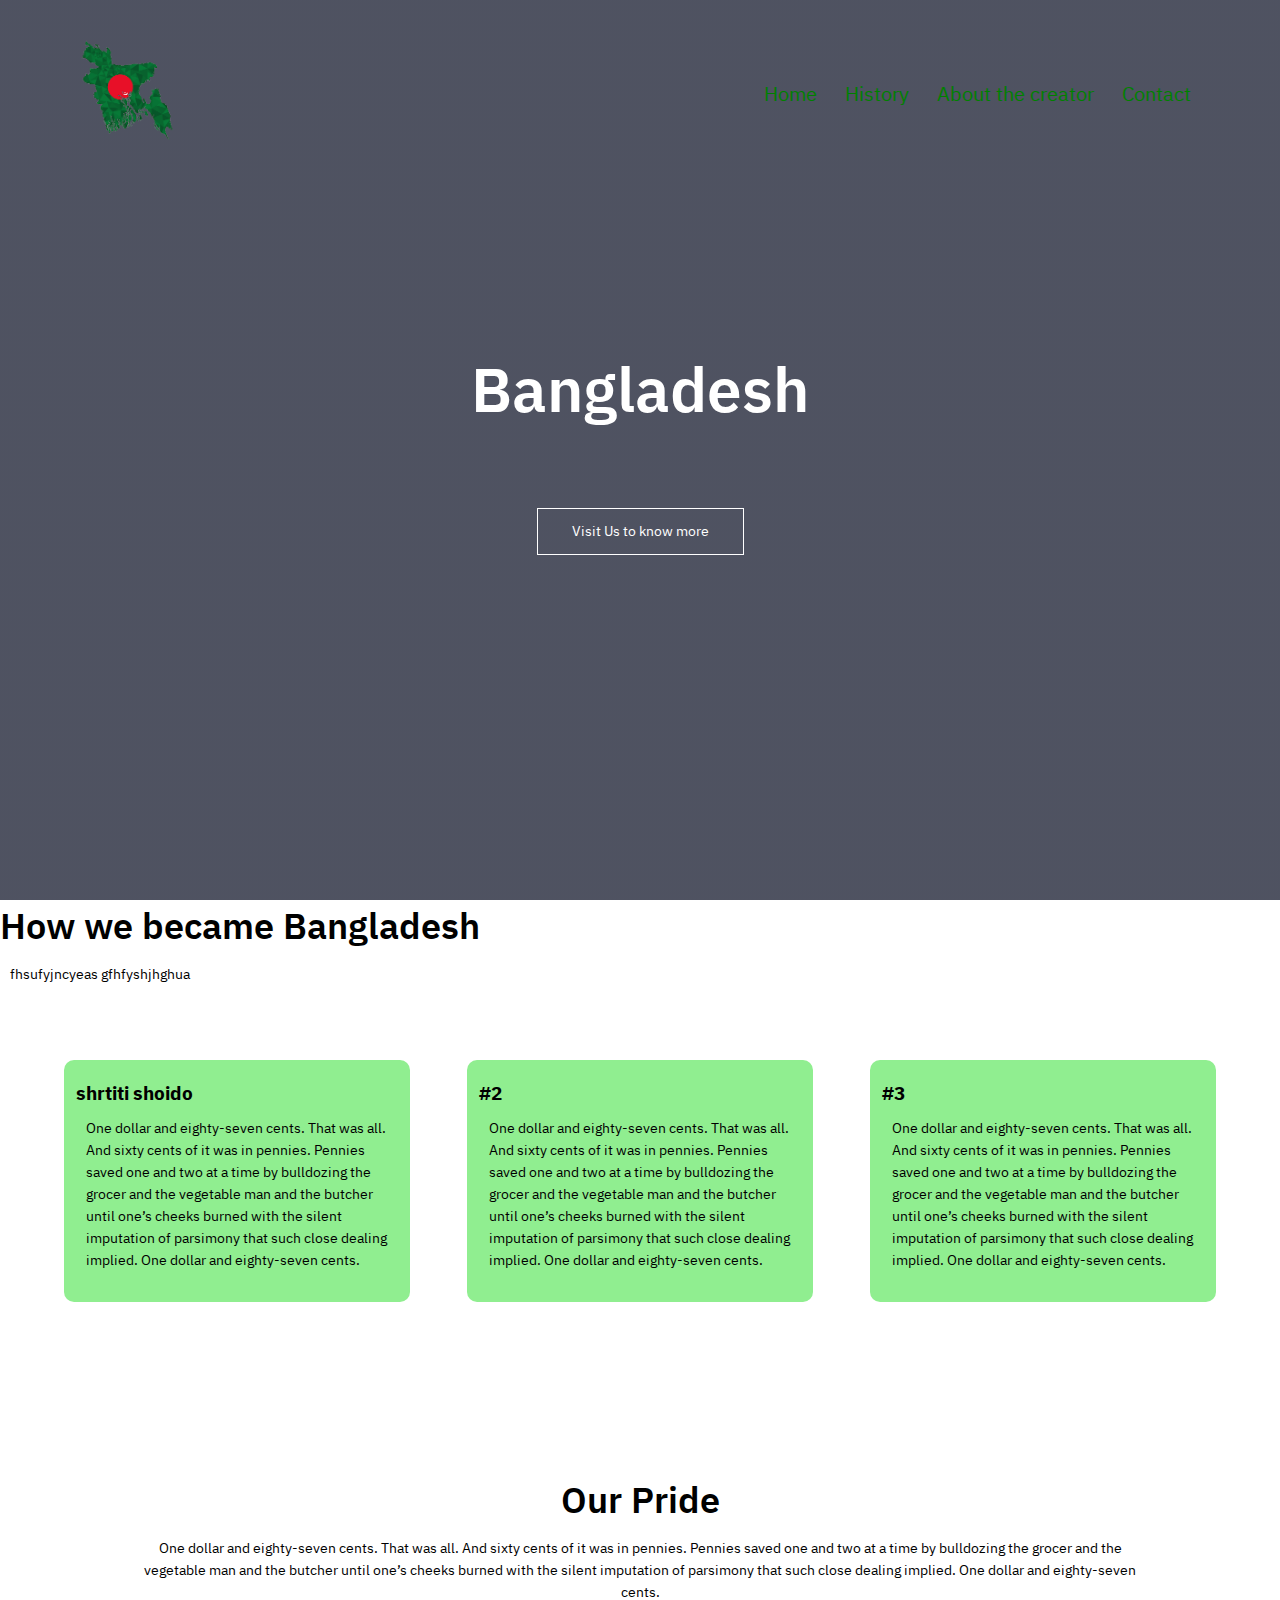
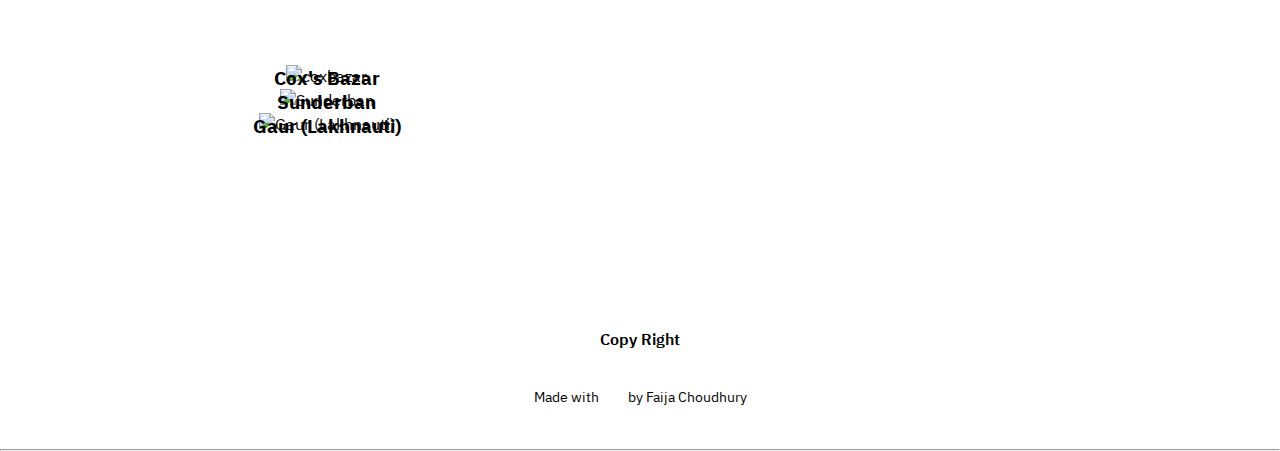
==== index.html @ 805c93cc "web pages" ====
<!DOCTYPE html>
<html lang="en">
  <head>
    <meta charset="UTF-8" />
    <meta http-equiv="X-UA-Compatible" content="IE=edge" />
    <meta name="viewport" content="width=device-width, initial-scale=1.0" />
    <title>Explore Bangladesh - History</title>
    <link rel="stylesheet" href="style.css" />
    <link rel="preconnect" href="https://fonts.googleapis.com" />
    <link rel="preconnect" href="https://fonts.gstatic.com" crossorigin />
    <link
      href="https://fonts.googleapis.com/css2?family=IBM+Plex+Sans+Arabic:wght@300;400&display=swap"
      rel="stylesheet"
    />
    <link
      rel="stylesheet"
      herf="https://cdn.jsdelivr.net/npm/@fortawesome/fontawesome-free@5.15.4/css/fontawesome.min.css"
    />

    <!-- use the meta option to change the view of the screen according to the width of the user's screen. -->
    <!-- TODO: Use more Meta function   -->
  </head>
  <body>
    <section class="header">
      <nav>
        <a href="index.html"> <img src="Images/logo.png" /></a>
        <div class="nav-links" id="navLinks">
          <i class="fa fa-times" onclick="hideMenu"></i>
          <ul>
            <li><a href=""> Home </a></li>
            <li><a href=""> History </a></li>
            <li><a href=""> About the creator </a></li>
            <li><a href=""> Contact </a></li>
          </ul>
        </div>
        <i class="fa fa-bars" aria-hidden="true" onclick="showMenu"></i>
      </nav>

      <div class="text-box">
        <h1>Bangladesh</h1>
        <p>
          <!-- Add something about Bangladesh. Use <br> if needed -->
        </p>
        <a href="" class="visitButton"> Visit Us to know more </a>
      </div>
    </section>

    <section class="historialFeatures">
      <h1>How we became Bangladesh</h1>
      <p>fhsufyjncyeas gfhfyshjhghua</p>

      <!-- planning to do historial features -->
      <!-- Will update the writing when finish the structural coding -->

      <div class="row">
        <div class="memory-col">
          <h3>shrtiti shoido</h3>
          <p>
            One dollar and eighty-seven cents. That was all. And sixty cents of
            it was in pennies. Pennies saved one and two at a time by bulldozing
            the grocer and the vegetable man and the butcher until one’s cheeks
            burned with the silent imputation of parsimony that such close
            dealing implied. One dollar and eighty-seven cents.
          </p>
        </div>
        <div class="memory-col">
          <h3>#2</h3>
          <p>
            One dollar and eighty-seven cents. That was all. And sixty cents of
            it was in pennies. Pennies saved one and two at a time by bulldozing
            the grocer and the vegetable man and the butcher until one’s cheeks
            burned with the silent imputation of parsimony that such close
            dealing implied. One dollar and eighty-seven cents.
          </p>
        </div>
        <div class="memory-col">
          <h3>#3</h3>
          <p>
            One dollar and eighty-seven cents. That was all. And sixty cents of
            it was in pennies. Pennies saved one and two at a time by bulldozing
            the grocer and the vegetable man and the butcher until one’s cheeks
            burned with the silent imputation of parsimony that such close
            dealing implied. One dollar and eighty-seven cents.
          </p>
        </div>
      </div>
    </section>

    <section class="places">
    <!-- for places to visit  -->
    <h1>Our Pride</h1>
    <p>
      One dollar and eighty-seven cents. That was all. And sixty cents of it was
      in pennies. Pennies saved one and two at a time by bulldozing the grocer
      and the vegetable man and the butcher until one’s cheeks burned with the
      silent imputation of parsimony that such close dealing implied. One dollar
      and eighty-seven cents.
    </p>
    <div class="row">
      <div class="places-col">
        <img src="images/coxbazar.jpg" alt=" coxbazar">
        <div class="layer"> 
          <h3> Cox's Bazar </h3>
        </div>
        <div class="places-col">
          <img src="images/sunderban.jpg" alt=" Sunderban">
          <div class="layer"> 
            <h3> Sunderban</h3>
          </div>
          <div class="places-col">
            <img src="images/Gaur.jpg" alt="  Gaur (Lakhnauti)">
            <div class="layer"> 
              <h3>  Gaur (Lakhnauti) </h3>
            </div>
      </div>
    </div>
    </section>


    <section class="copyRight">
      <h4> Copy Right</h4>
      <p>
        Made with <i class="fa fa-heart-o"> </i> by Faija Choudhury
      </p>

    </section>

    <script>
      var navLinks = document.getElementById("navLinks");
      function showMenu() {
        navLinks.style.right = "0";
      }
      function hideMenu() {
        navLinks.style.right = "-200px";
      }
    </script>
    <hr />
  </body>
</html>
---- style.css ----
* {
  margin: 0;
  padding: 0;
  font-family: "IBM Plex Sans Arabic", sans-serif;
}

.header {
  min-height: 100vh;
  width: 100%;
  background-image: linear-gradient(rgba(4, 9, 30, 0.7), rgba(4, 9, 30, 0.7)),
    url(images/home.jpg);
  background-position: center;
  background-size: cover;
  position: relative;
}

nav {
  display: flex;
  padding: 3% 6%;
  justify-content: space-between;
  align-items: center;
}

nav img {
  width: 100px;
}

.nav-links {
  flex: 1;
  text-align: right;
}

.nav-links ul li {
  list-style: none;
  display: inline-block;
  padding: 8px 12px;
  position: relative;
}

.nav-links ul li a {
  color: green;
  text-decoration: none;
  font-size: 20px;
}

.nav-links ul li :hover::after {
  content: " ";
  width: 100%;
  height: 2px;
  background: red;
  display: block;
  margin: auto;
  transition: 0.25s;
}

.text-box {
  width: 90%;
  color: white;
  position: absolute;
  top: 50%;
  left: 50%;
  transform: translate(-50%, -50%);
  text-align: center;
}

.text-box h1 {
  font-size: 62px;
}

.text-box p {
  margin: 10px 0 40px;
  font-size: 14px;
  color: white;
}

.visitButton {
  display: inline-block;
  text-decoration: none;
  color: white;
  border: 1px solid white;
  padding: 12px 34px;
  font-size: 14px;
  background: transparent;
  position: relative;
  cursor: pointer;
}

.visitButton:hover {
  border: 1px solid lightcoral;
  background: lightcoral;
  transition: 1s;
}

nav .fa {
  display: none;
}

@media (max-width: 700px) {
  .text-box h1 {
    font-size: 20px;
  }

  .nav-links ul li {
    display: block;
  }

  .nav-links {
    position: absolute;
    background: lightpink;
    height: 100vh;
    width: 200px;
    top: 0;
    right: -200px;
    text-align: left;
    z-index: 2;
    transition: 1s;
  }

  nav .fa {
    display: block;
    color: white;
    margin: 10px;
    font-size: 12px;
    cursor: pointer;
  }

  /* menu is not visible */
  .nav-links ul {
    padding: 30px;
  }
  .row{
      flex-direction: column;
  }
}


.historicalFeatures{
    width: 80%;
    margin: auto;
    text-align: center;
    padding-top: 100px;
}

h1{
    font-size:36px;
    font-weight: 600;
}

p{
    color: black;
    font-size: 14px;
    font-weight: 400;
    line-height: 22px;
    padding: 10px;
}

.row{
    margin: 5%;
    display: flex;
    justify-content: space-between;
}

.memory-col{
    flex-basis: 30%;
    background: lightgreen;
    border-radius: 10px;
    margin-bottom: 5%;
    padding: 20px 12px;
    box-sizing: border-box;
    transition: 0.5s;

}
he{
    text-align: center;
    font-weight: 600;
    margin: 10px, 0;
}


.memory-col:hover{
    box-shadow: 0 0 20px 0  rgba(0, 0, 0, 0.2);


}

.places{
    width: 80%;
    margin: auto;
    text-align: center ;
    padding-top:  50px;
}

.places-col{
    flex-basis: 32%;
    border-radius: 10px;
    margin-bottom: 30px;
    position: relative;
    overflow: hidden;
}

.places-col img{
    width: 100%;
}

.layer{
    background: transparent;
    height: 100%;
    width: 100%;
    position: absolute;
    top: 0;
    left: 0;
    transition: 0.5s;
}

.layer :hover{
    background: rgba(145, 83, 83, 0.7);
}

.copyRight{
    width: 100%;
    text-align: center;
    padding: 30px 0;
}

.copyRight h4{
    margin-bottom: 25px;
    margin-top: 20px;
    font-weight: 600;
}

.fa-heart-o{
    color: red;
    margin: 0 13px;
    padding: 18px 0;
}


/* History page */
.subheader{
    height:50vh;
    width: 100%;
    background-image: linear-gradient(rgba(4,9,30, 0.7), rgba( 4, 9, 30, 0.7)), url(images/history.jpg);
    /* the image is not showing NEED TO WORK ON THAT */
    background-position: center;
    background-size: cover;
    text-align: center;
    color: white;
}

.subheader h1{
    margin-top: 100px;

}

.historyCol{
    width: 80%;
    margin: auto;
    padding-top: 80px;
    padding-bottom: 50px;
    }

    .historyCol


table {
    border: 5px rgb(84, 152, 211) solid;
    border-collapse: collapse;
    margin: 20px;
    width: 50px;
    font-family: Arial, Helvetica, sans-serif;
    background-color: azure;
  }

tr, td {
    border: 1px rgb(139, 190, 235) dotted;
    padding: 3px;
    vertical-align: top;
  }
  
/* about page */
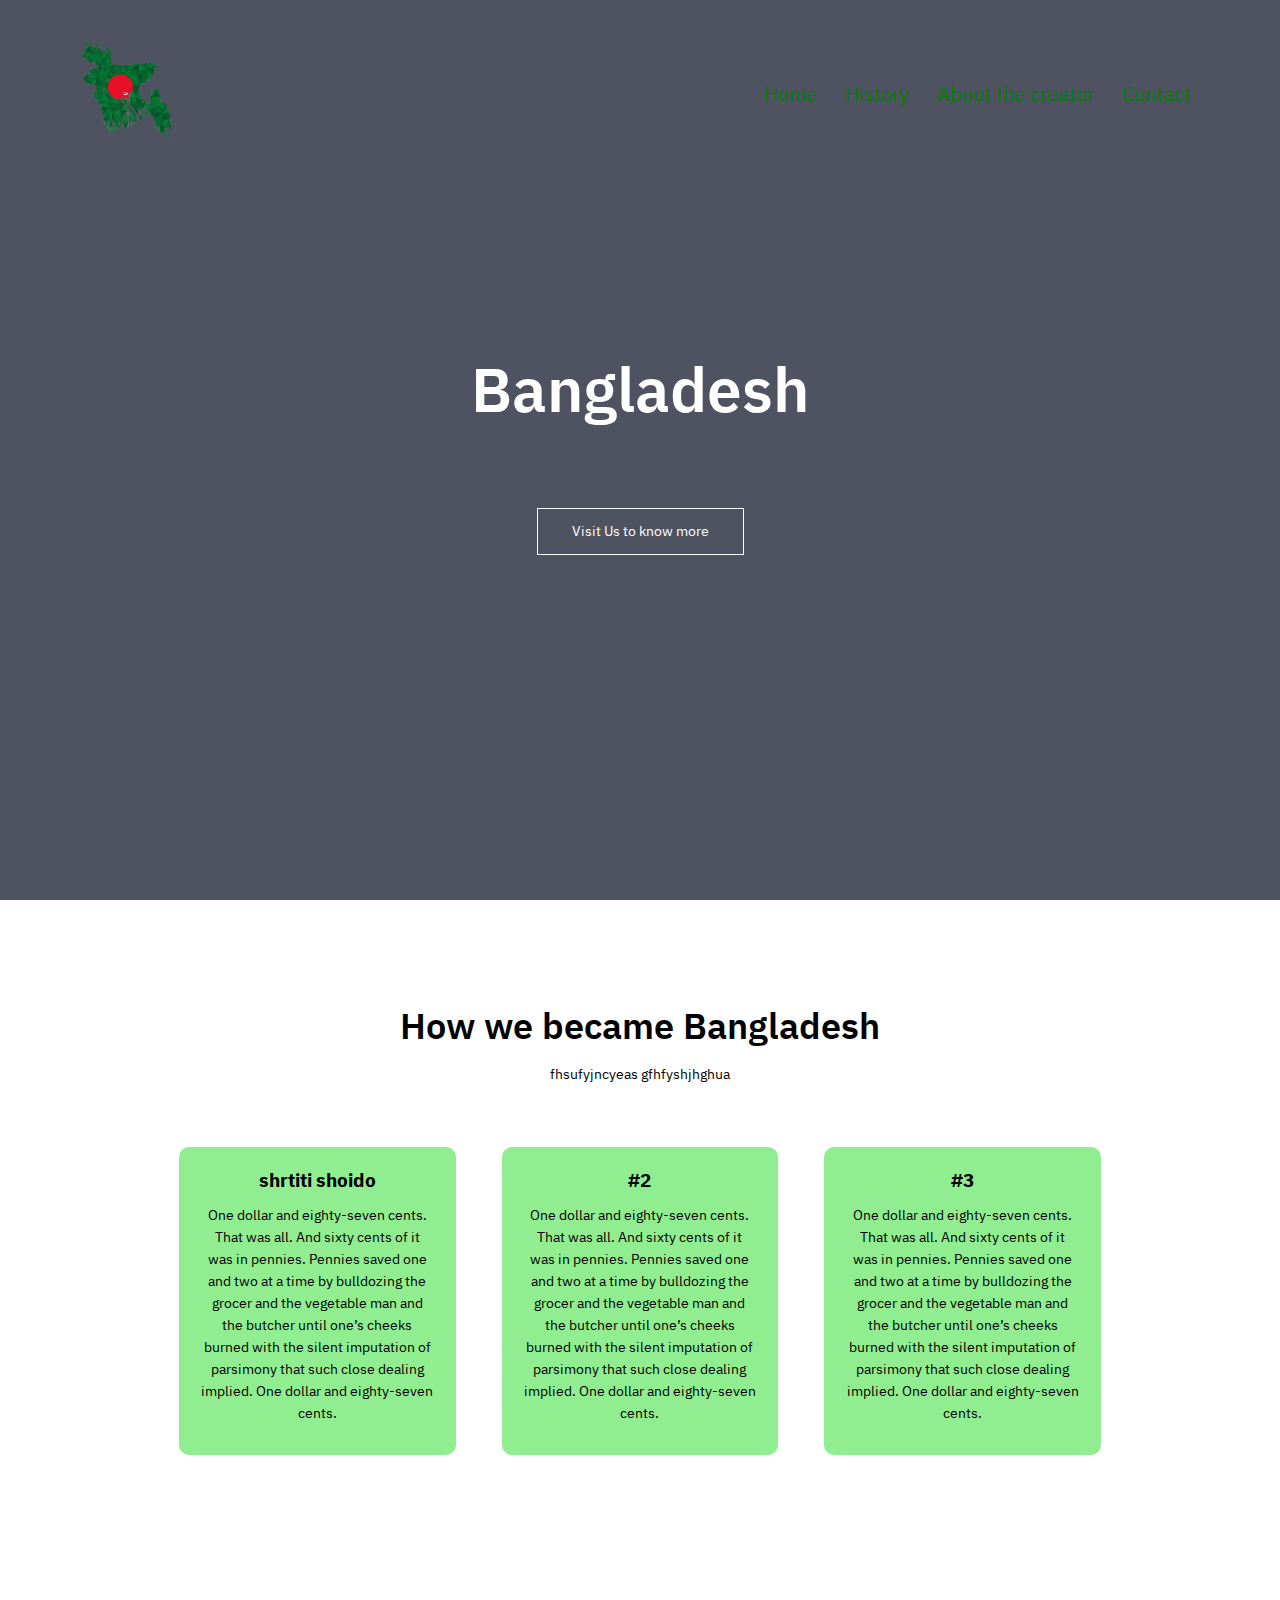
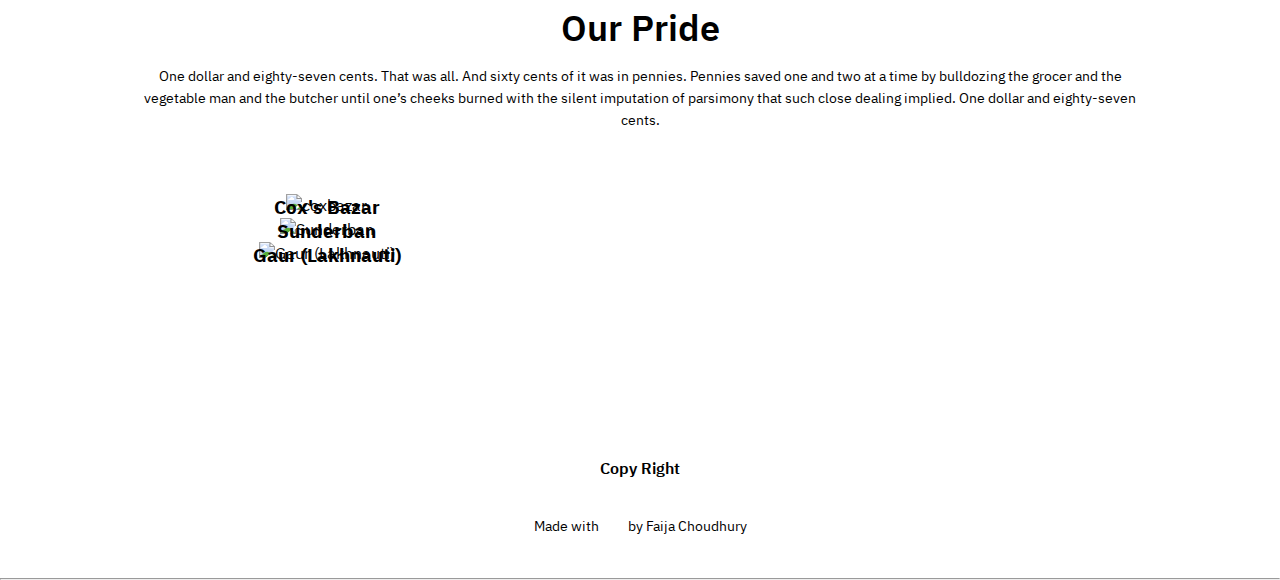
==== commit 197170a6: "updates" ====
--- a/index.html
+++ b/index.html
@@ -45,7 +45,7 @@
       </div>
     </section>
 
-    <section class="historialFeatures">
+    <section class="historicalFeatures">
       <h1>How we became Bangladesh</h1>
       <p>fhsufyjncyeas gfhfyshjhghua</p>
 
--- a/style.css
+++ b/style.css
@@ -276,5 +276,6 @@
     padding: 3px;
     vertical-align: top;
   }
-  
+
+
 /* about page */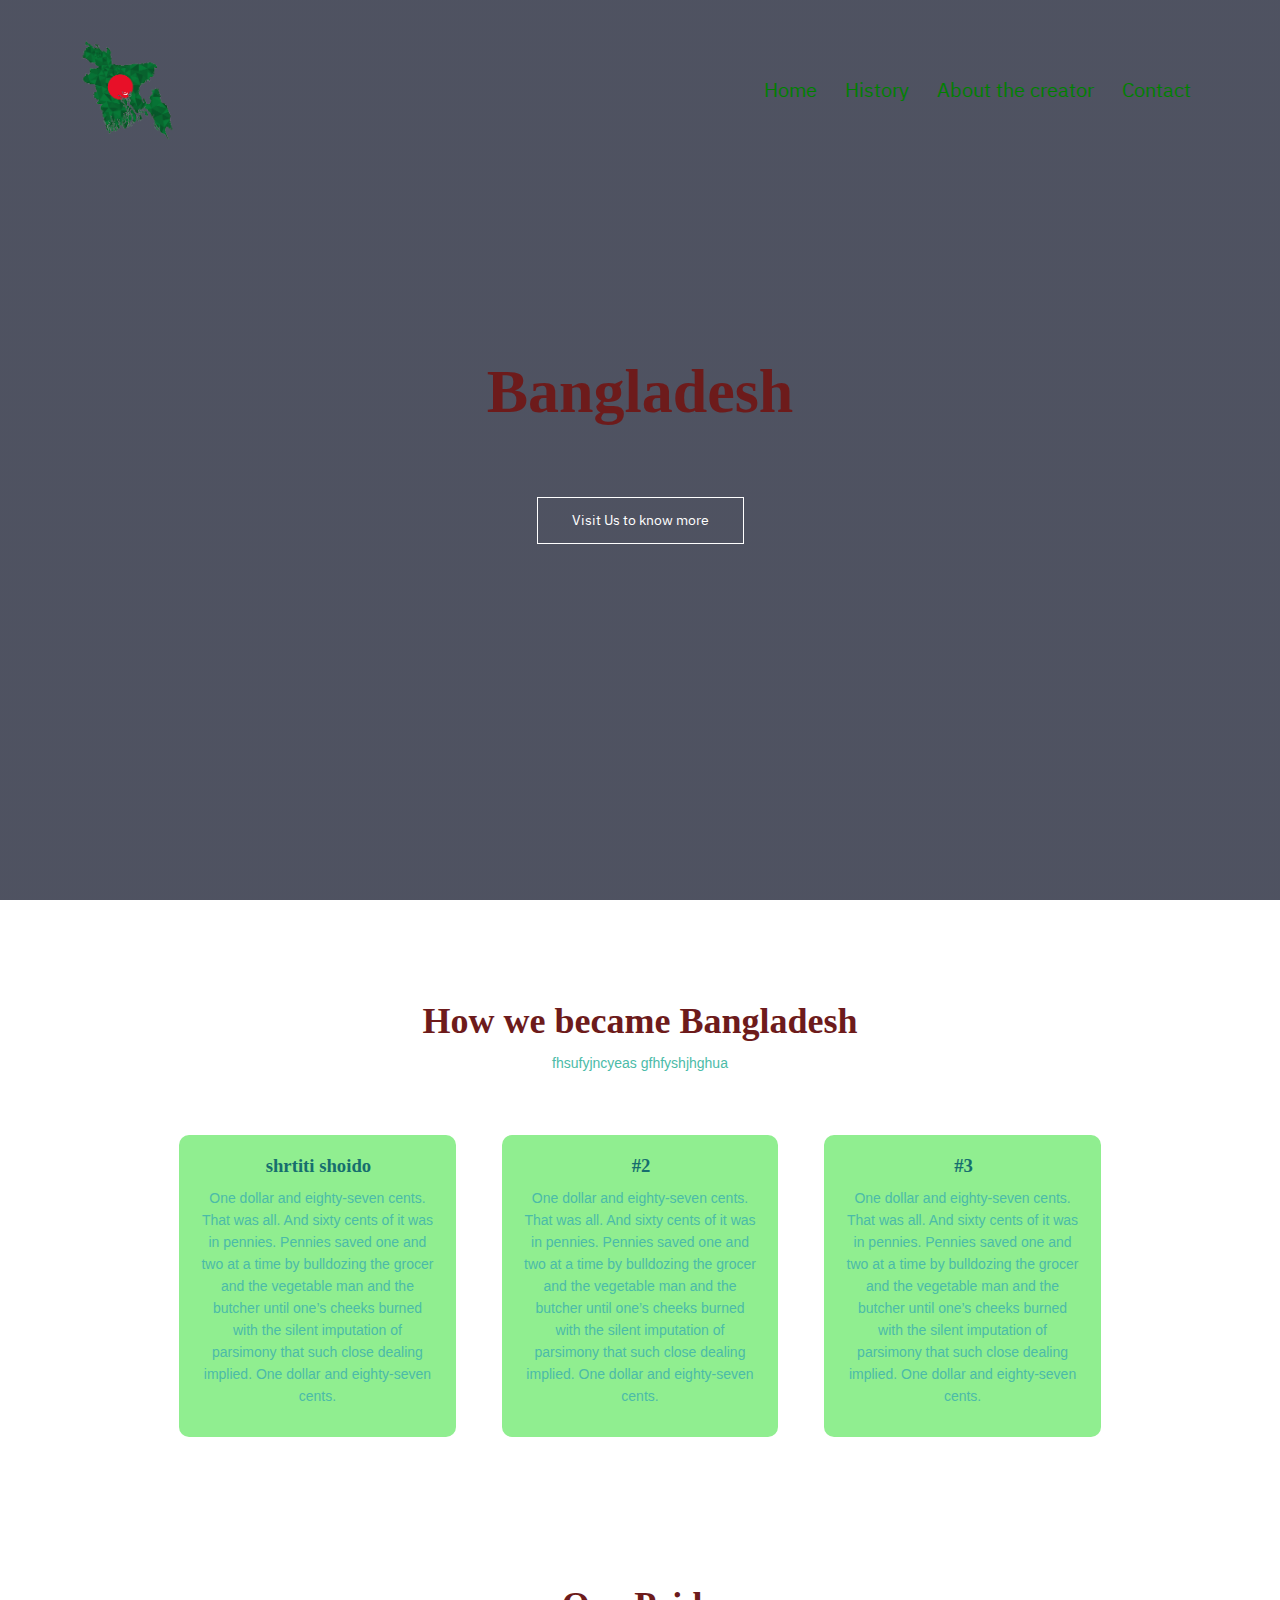
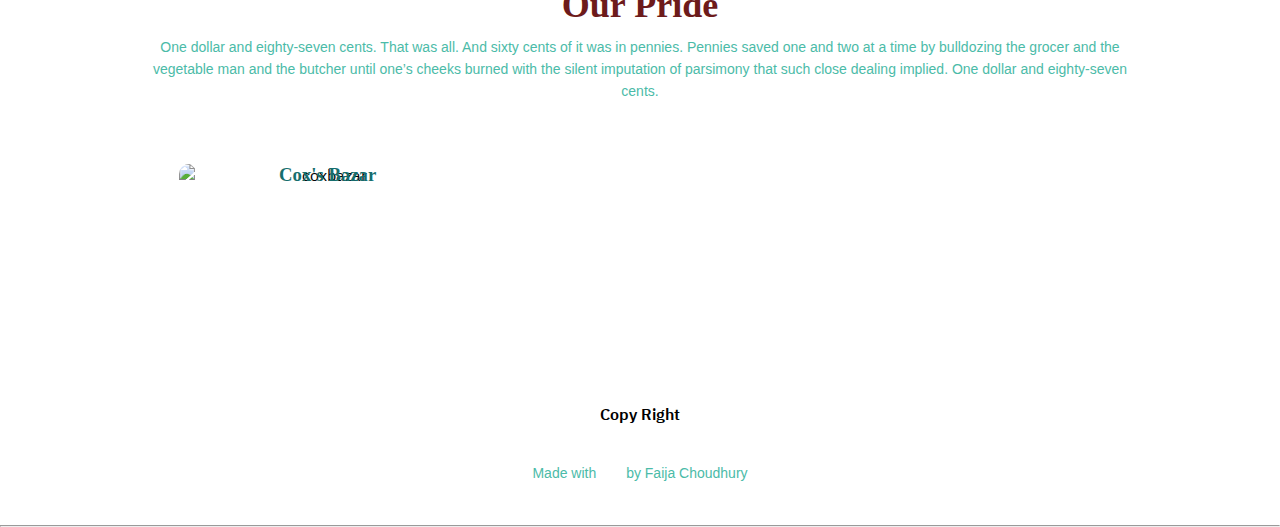
==== commit 352ff18b: "final update" ====
--- a/index.html
+++ b/index.html
@@ -27,10 +27,10 @@
         <div class="nav-links" id="navLinks">
           <i class="fa fa-times" onclick="hideMenu"></i>
           <ul>
-            <li><a href=""> Home </a></li>
-            <li><a href=""> History </a></li>
-            <li><a href=""> About the creator </a></li>
-            <li><a href=""> Contact </a></li>
+            <li><a href="index.html"> Home </a></li>
+            <li><a href="history.html"> History </a></li>
+            <li><a href="creator.html"> About the creator </a></li>
+            <li><a href="contract.html"> Contact </a></li>
           </ul>
         </div>
         <i class="fa fa-bars" aria-hidden="true" onclick="showMenu"></i>
@@ -87,34 +87,36 @@
     </section>
 
     <section class="places">
-    <!-- for places to visit  -->
-    <h1>Our Pride</h1>
-    <p>
-      One dollar and eighty-seven cents. That was all. And sixty cents of it was
-      in pennies. Pennies saved one and two at a time by bulldozing the grocer
-      and the vegetable man and the butcher until one’s cheeks burned with the
-      silent imputation of parsimony that such close dealing implied. One dollar
-      and eighty-seven cents.
-    </p>
-    <div class="row">
-      <div class="places-col">
-        <img src="images/coxbazar.jpg" alt=" coxbazar">
-        <div class="layer"> 
-          <h3> Cox's Bazar </h3>
-        </div>
+      <!-- for places to visit  -->
+      <h1>Our Pride</h1>
+      <p>
+        One dollar and eighty-seven cents. That was all. And sixty cents of it was
+        in pennies. Pennies saved one and two at a time by bulldozing the grocer
+        and the vegetable man and the butcher until one’s cheeks burned with the
+        silent imputation of parsimony that such close dealing implied. One dollar
+        and eighty-seven cents.
+      </p>
+      <div class="row">
         <div class="places-col">
-          <img src="images/sunderban.jpg" alt=" Sunderban">
+          <img src="images/coxbazar.jpg" alt=" coxbazar">
           <div class="layer"> 
-            <h3> Sunderban</h3>
+            <h3> Cox's Bazar </h3>
           </div>
           <div class="places-col">
-            <img src="images/Gaur.jpg" alt="  Gaur (Lakhnauti)">
+            <img src="images/sunderban.jpg" alt=" Sunderban">
             <div class="layer"> 
-              <h3>  Gaur (Lakhnauti) </h3>
+              <h3> Sunderban</h3>
             </div>
-      </div>
-    </div>
+            <div class="places-col">
+              <img src="images/Gaur.jpg" alt="  Gaur (Lakhnauti)">
+              <div class="layer"> 
+                <h3>  Gaur (Lakhnauti) </h3>
+              </div>
+         </div>
+        </div>
+      <div>
     </section>
+    
 
 
     <section class="copyRight">
--- a/style.css
+++ b/style.css
@@ -105,7 +105,7 @@
   }
 
   .nav-links {
-    position: absolute;
+    position: fixed;
     background: lightpink;
     height: 100vh;
     width: 200px;
@@ -128,154 +128,242 @@
   .nav-links ul {
     padding: 30px;
   }
-  .row{
-      flex-direction: column;
-  }
-}
-
-
-.historicalFeatures{
-    width: 80%;
-    margin: auto;
-    text-align: center;
-    padding-top: 100px;
-}
-
-h1{
-    font-size:36px;
-    font-weight: 600;
-}
-
-p{
-    color: black;
-    font-size: 14px;
-    font-weight: 400;
-    line-height: 22px;
-    padding: 10px;
-}
-
-.row{
-    margin: 5%;
-    display: flex;
-    justify-content: space-between;
-}
-
-.memory-col{
-    flex-basis: 30%;
-    background: lightgreen;
-    border-radius: 10px;
-    margin-bottom: 5%;
-    padding: 20px 12px;
-    box-sizing: border-box;
-    transition: 0.5s;
-
-}
-he{
-    text-align: center;
-    font-weight: 600;
-    margin: 10px, 0;
-}
-
-
-.memory-col:hover{
-    box-shadow: 0 0 20px 0  rgba(0, 0, 0, 0.2);
-
-
-}
-
-.places{
-    width: 80%;
-    margin: auto;
-    text-align: center ;
-    padding-top:  50px;
-}
-
-.places-col{
-    flex-basis: 32%;
-    border-radius: 10px;
-    margin-bottom: 30px;
-    position: relative;
-    overflow: hidden;
-}
-
-.places-col img{
-    width: 100%;
-}
-
-.layer{
-    background: transparent;
-    height: 100%;
-    width: 100%;
-    position: absolute;
-    top: 0;
-    left: 0;
-    transition: 0.5s;
-}
-
-.layer :hover{
-    background: rgba(145, 83, 83, 0.7);
-}
-
-.copyRight{
-    width: 100%;
-    text-align: center;
-    padding: 30px 0;
-}
-
-.copyRight h4{
-    margin-bottom: 25px;
-    margin-top: 20px;
-    font-weight: 600;
-}
-
-.fa-heart-o{
-    color: red;
-    margin: 0 13px;
-    padding: 18px 0;
-}
-
+  .row {
+    flex-direction: column;
+  }
+}
+
+.historicalFeatures {
+  width: 80%;
+  margin: auto;
+  text-align: center;
+  padding-top: 100px;
+}
+
+h1 {
+  font-size: 36px;
+  font-weight: 600;
+}
+
+p {
+  color: black;
+  font-size: 14px;
+  font-weight: 400;
+  line-height: 22px;
+  padding: 10px;
+}
+
+.row {
+  margin: 5%;
+  display: flex;
+  justify-content: space-between;
+}
+
+.memory-col {
+  flex-basis: 30%;
+  background: lightgreen;
+  border-radius: 10px;
+  margin-bottom: 5%;
+  padding: 20px 12px;
+  box-sizing: border-box;
+  transition: 0.5s;
+}
+h3 {
+  text-align: center;
+  font-weight: 600;
+  margin: 10px, 0;
+}
+
+.memory-col:hover {
+  box-shadow: 0 0 20px 0 rgba(0, 0, 0, 0.2);
+}
+
+.places {
+  width: 80%;
+  margin: auto;
+  text-align: center;
+  padding-top: 50px;
+}
+
+.places-col {
+  flex-basis: 32%;
+  border-radius: 10px;
+  margin-bottom: 30px;
+  position: relative;
+  overflow: hidden;
+}
+
+.places-col img {
+  width: 100%;
+}
+
+.layer {
+  background: transparent;
+  height: 100%;
+  width: 100%;
+  position: absolute;
+  top: 0;
+  left: 0;
+  transition: 0.5s;
+}
+
+.layer :hover {
+  background: rgba(145, 83, 83, 0.7);
+}
+
+.copyRight {
+  width: 100%;
+  text-align: center;
+  padding: 30px 0;
+}
+
+.copyRight h4 {
+  margin-bottom: 25px;
+  margin-top: 20px;
+  font-weight: 600;
+}
+
+.fa-heart-o {
+  color: red;
+  margin: 0 13px;
+  padding: 18px 0;
+}
 
 /* History page */
-.subheader{
-    height:50vh;
-    width: 100%;
-    background-image: linear-gradient(rgba(4,9,30, 0.7), rgba( 4, 9, 30, 0.7)), url(images/history.jpg);
-    /* the image is not showing NEED TO WORK ON THAT */
-    background-position: center;
-    background-size: cover;
-    text-align: center;
-    color: white;
-}
-
-.subheader h1{
-    margin-top: 100px;
-
-}
-
-.historyCol{
-    width: 80%;
-    margin: auto;
-    padding-top: 80px;
-    padding-bottom: 50px;
-    }
-
-    .historyCol
-
-
-table {
-    border: 5px rgb(84, 152, 211) solid;
-    border-collapse: collapse;
-    margin: 20px;
-    width: 50px;
-    font-family: Arial, Helvetica, sans-serif;
-    background-color: azure;
-  }
-
-tr, td {
-    border: 1px rgb(139, 190, 235) dotted;
-    padding: 3px;
-    vertical-align: top;
-  }
-
-
-/* about page */+.subHeader1 {
+  height: 50vh;
+  width: 100%;
+  background-image: linear-gradient(rgba(4, 9, 30, 0.7), rgba(4, 9, 30, 0.7)),
+    url(images/history.jpg);
+  /* the image is not showing NEED TO WORK ON THAT */
+  background-position: center;
+  background-size: cover;
+  text-align: center;
+  color: white;
+}
+
+.subHeader1 h1 {
+  margin-top: 100px;
+}
+
+.historyCol {
+  width: 80%;
+  margin: auto;
+  padding-top: 80px;
+  padding-bottom: 50px;
+}
+
+.historyCol table {
+  border: 5px rgb(84, 152, 211) solid;
+  border-collapse: collapse;
+  margin: 20px;
+  width: 50px;
+  font-family: Arial, Helvetica, sans-serif;
+  background-color: azure;
+}
+
+tr,td {
+  border: 1px rgb(139, 190, 235) dotted;
+  padding: 3px;
+  vertical-align: top;
+}
+
+/* about page */
+
+body {
+  background-image: url("https://img.freepik.com/free-vector/hand-painted-watercolor-pastel-sky-background_23-2148902771.jpg?size=626&ext=jpg");
+  background-repeat: no-repeat;
+  background-attachment: fixed;
+  background-size: cover;
+}
+
+h1 {
+  color: rgb(109, 27, 27);
+  font-family: serif;
+  text-align: center;
+}
+
+h2 {
+  font-family: "Tangerine", serif;
+  font-size: 30px;
+  color: rgb(189, 127, 127);
+  text-align: center;
+}
+h3 {
+  color: rgb(22, 110, 110);
+  text-align: center;
+  font-family: cursive;
+  margin-inline-start: 2px;
+}
+/* This set the color to a specific RGB coordinate while making the text cursive and aligning it to the center*/
+p {
+  font-family: sans-serif;
+  color: rgb(75, 187, 168);
+  size: 1.2em;
+}
+p::first-line {
+  text-indent: 5
+  50px;
+}
+
+img {
+  float: right;
+  width: 120px;
+  height: 100%auto;
+}
+/* the auto allows the image to fit to the original size of the image */
+
+
+.location{
+  width: 80%;
+  margin: auto;
+  padding: 80px 0;
+}
+
+.location iframe{
+  width: 100%;
+}
+
+.contactUs{
+  width: 80%;
+  margin: auto;
+}
+
+.contactCol{
+  flex-basis: 48;
+  margin-bottom: 30px;
+}
+
+.contactCol div{
+  display: flex;
+  align-items: center;
+  margin-bottom: 40px;
+
+}
+
+.contactCol div .fa{
+  font-size: 28px;
+  color: rgb(87, 167, 236);
+  margin: 10px;
+  margin-right: 30px;
+}
+
+.contactCol div p{
+  padding: 0;
+}
+
+.contactCol div h5{
+  font-size: 20px;
+  margin-bottom: 5p;
+  color: rgb(30, 137, 156);
+  font-weight: 400;
+}
+
+.contactCol input, .contactCol textarea{
+  width: 100%;
+  padding: 15px;
+  margin-bottom: 17px;
+  outline: none;
+  border: 1px solid #ccc;
+  box-sizing: border-box;
+}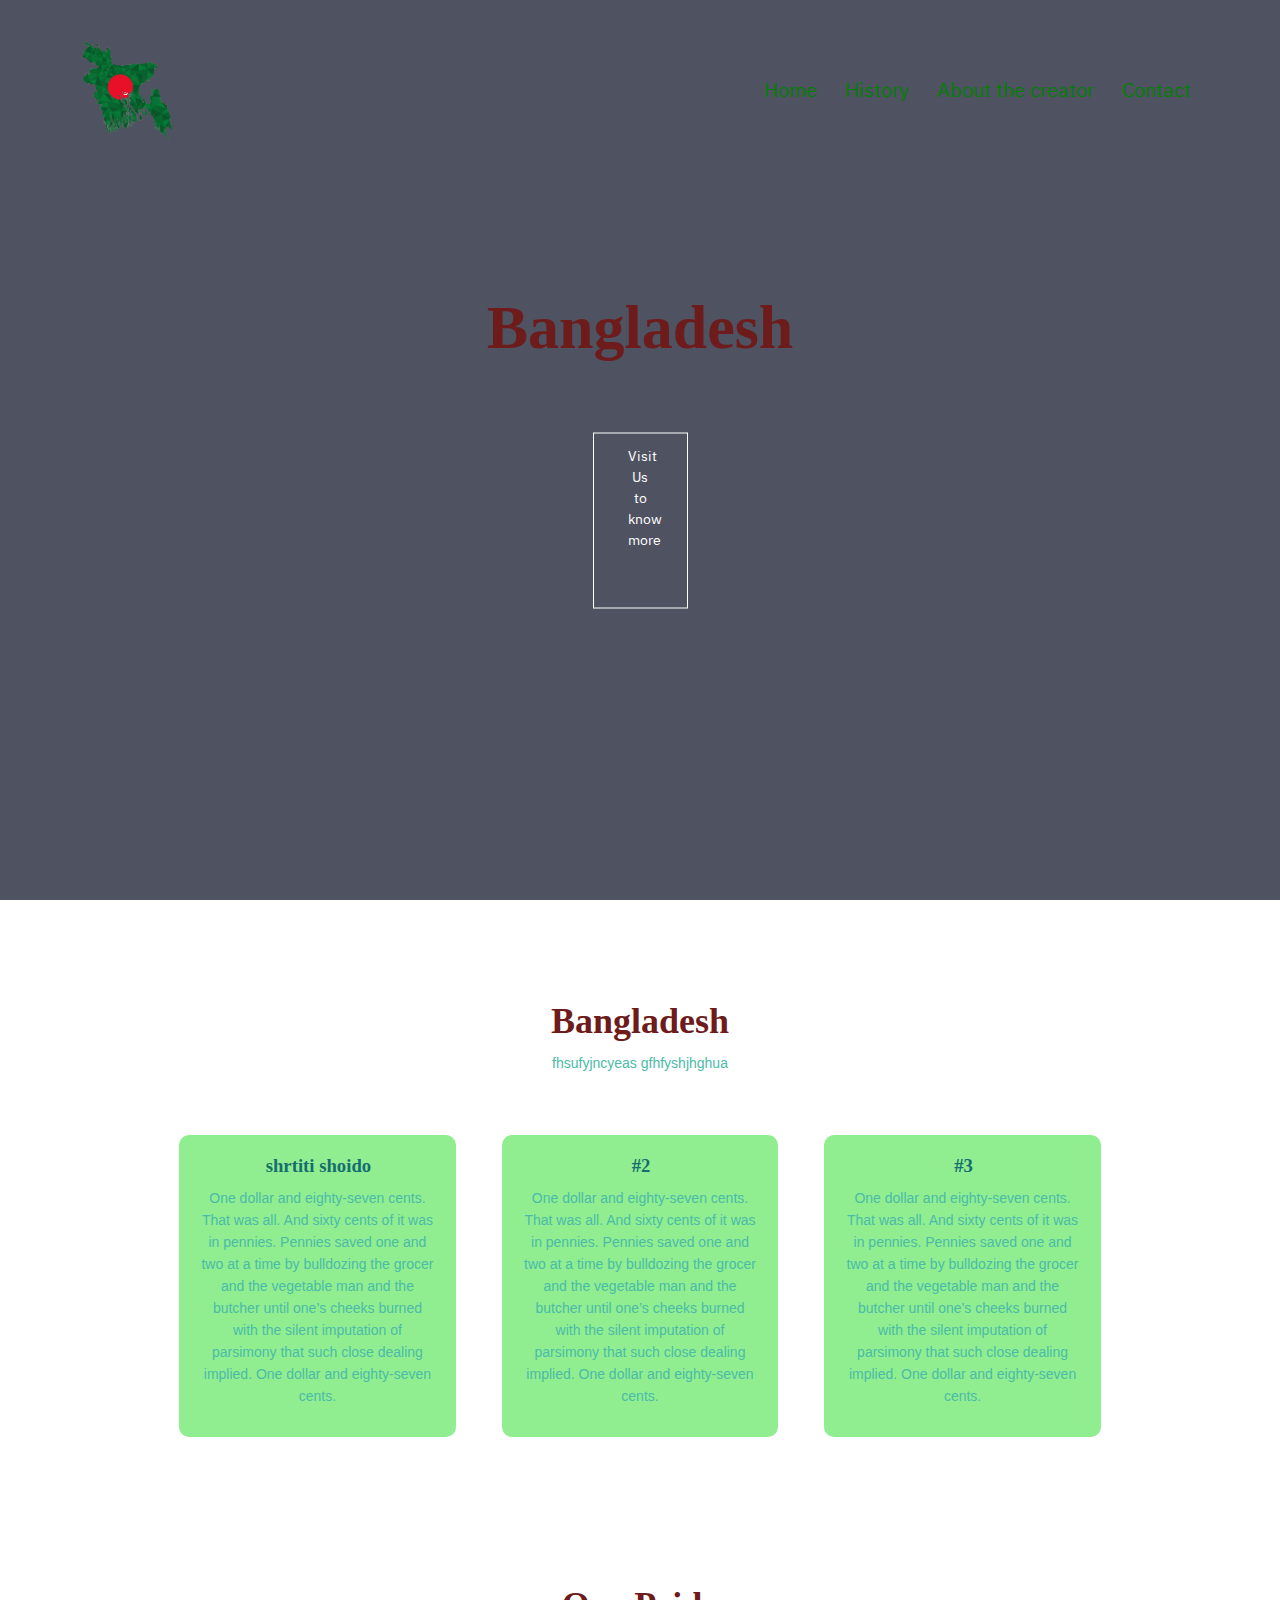
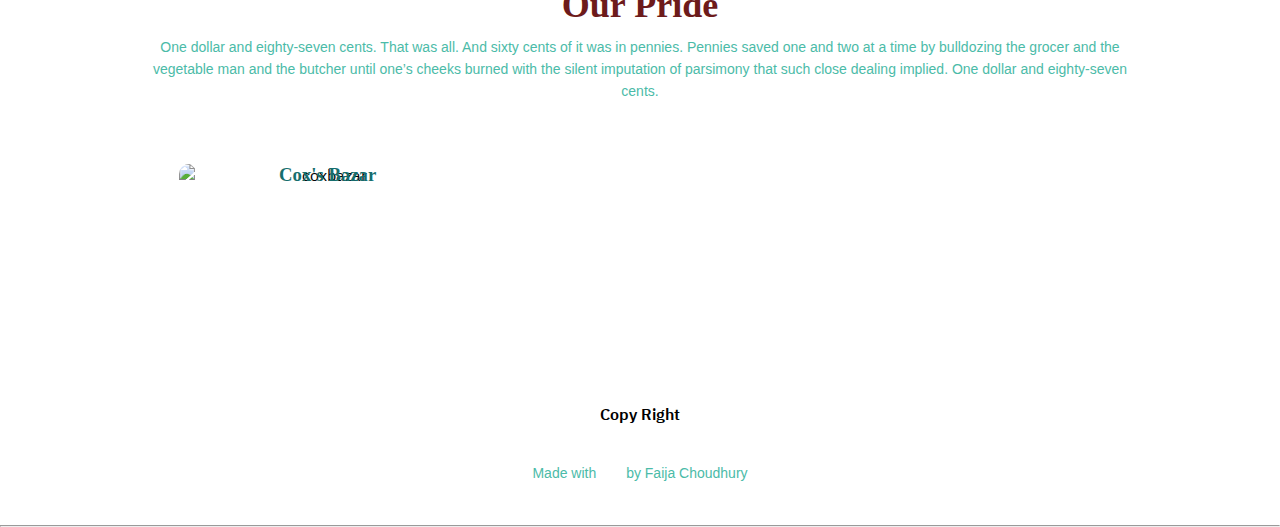
==== commit 2babd707: "update" ====
--- a/index.html
+++ b/index.html
@@ -46,7 +46,7 @@
     </section>
 
     <section class="historicalFeatures">
-      <h1>How we became Bangladesh</h1>
+      <h1>Bangladesh</h1>
       <p>fhsufyjncyeas gfhfyshjhghua</p>
 
       <!-- planning to do historial features -->
--- a/style.css
+++ b/style.css
@@ -74,6 +74,8 @@
 }
 
 .visitButton {
+  width: 25px;
+  height: 150px;
   display: inline-block;
   text-decoration: none;
   color: white;
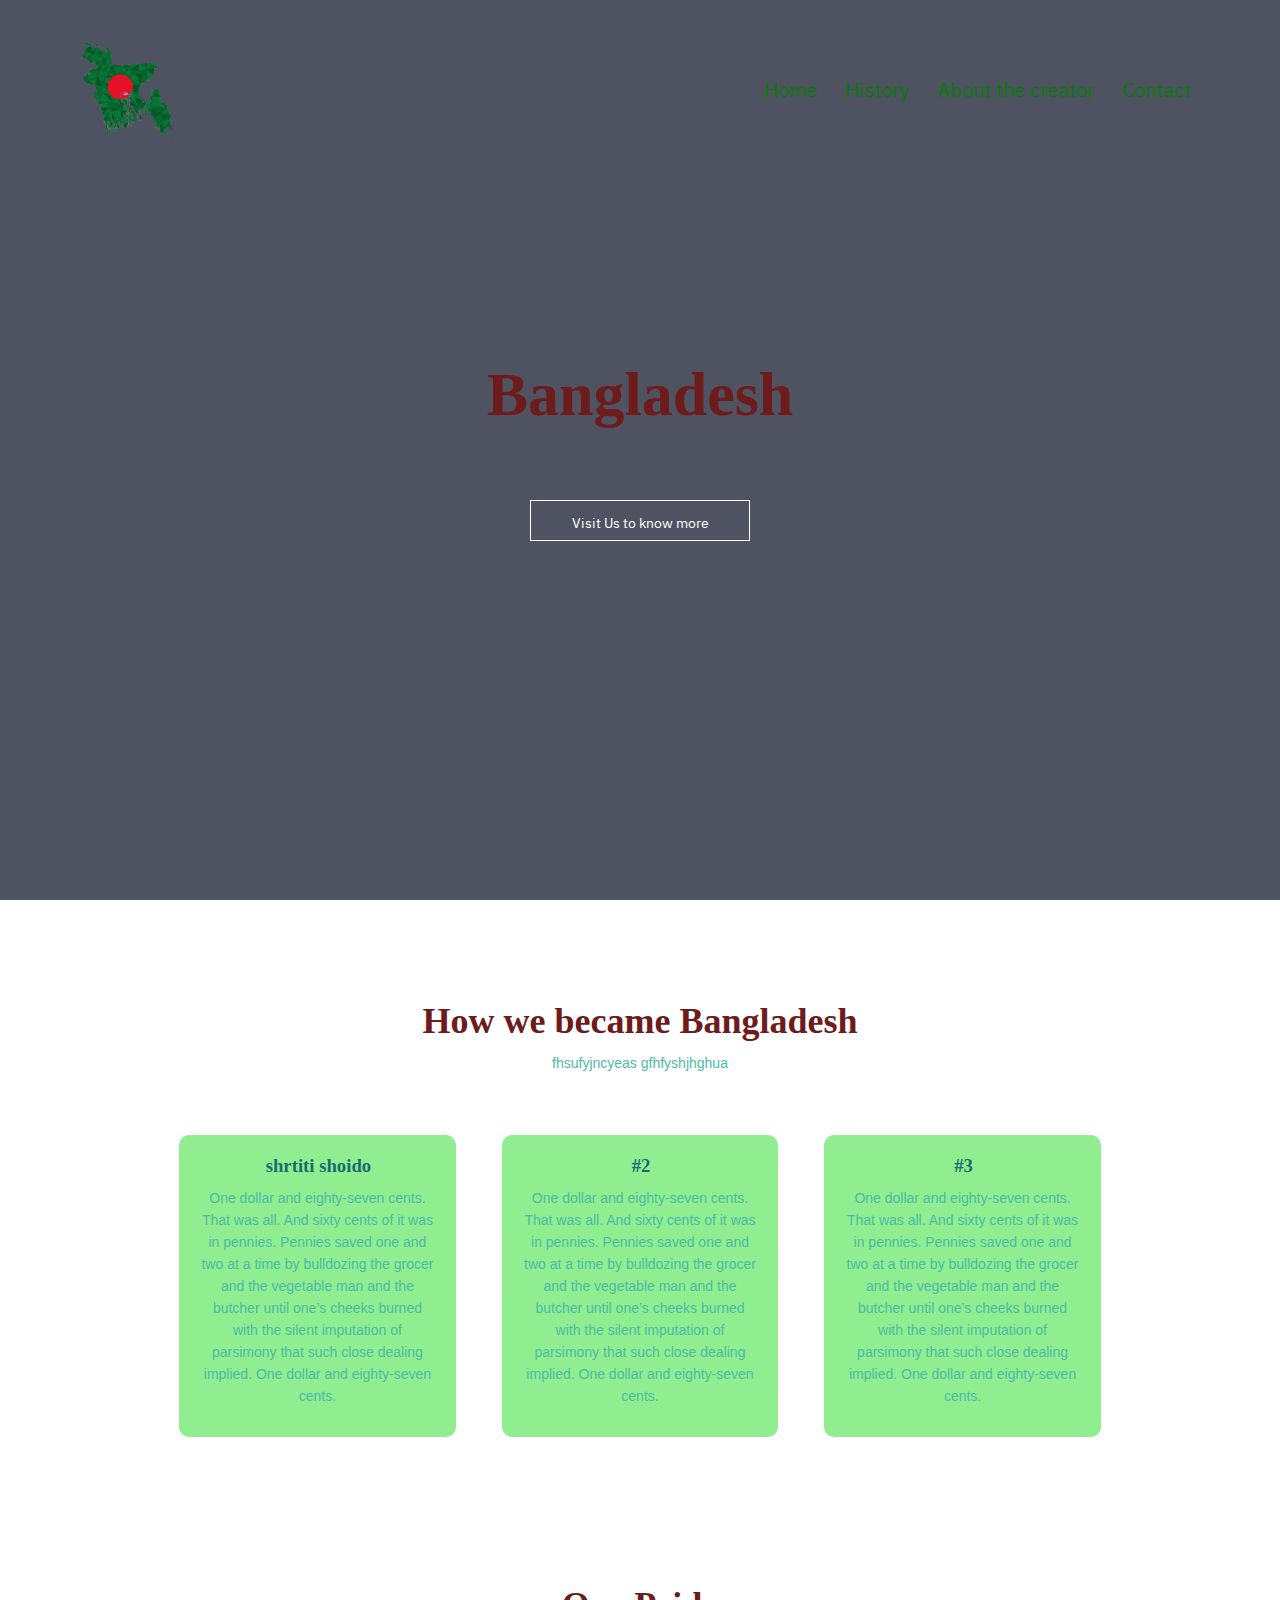
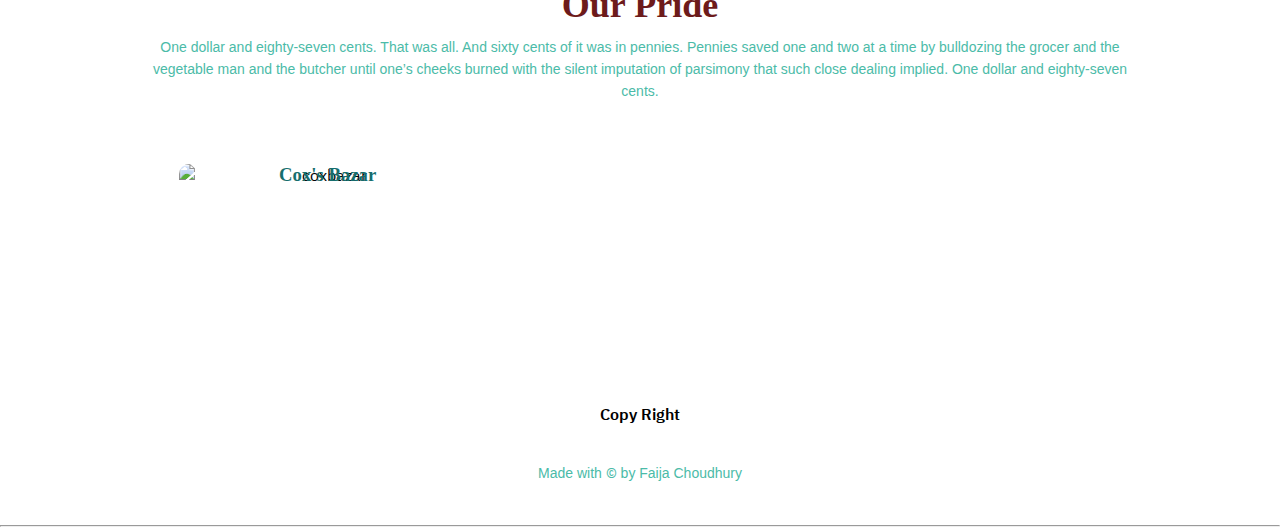
==== commit 7e21a04d: "home page" ====
--- a/index.html
+++ b/index.html
@@ -46,7 +46,7 @@
     </section>
 
     <section class="historicalFeatures">
-      <h1>Bangladesh</h1>
+      <h1>How we became Bangladesh</h1>
       <p>fhsufyjncyeas gfhfyshjhghua</p>
 
       <!-- planning to do historial features -->
@@ -122,7 +122,7 @@
     <section class="copyRight">
       <h4> Copy Right</h4>
       <p>
-        Made with <i class="fa fa-heart-o"> </i> by Faija Choudhury
+        Made with <span class="copyright">&copy</span> by Faija Choudhury
       </p>
 
     </section>
--- a/style.css
+++ b/style.css
@@ -74,8 +74,8 @@
 }
 
 .visitButton {
-  width: 25px;
-  height: 150px;
+  width: 150px;
+  height: 15px;
   display: inline-block;
   text-decoration: none;
   color: white;
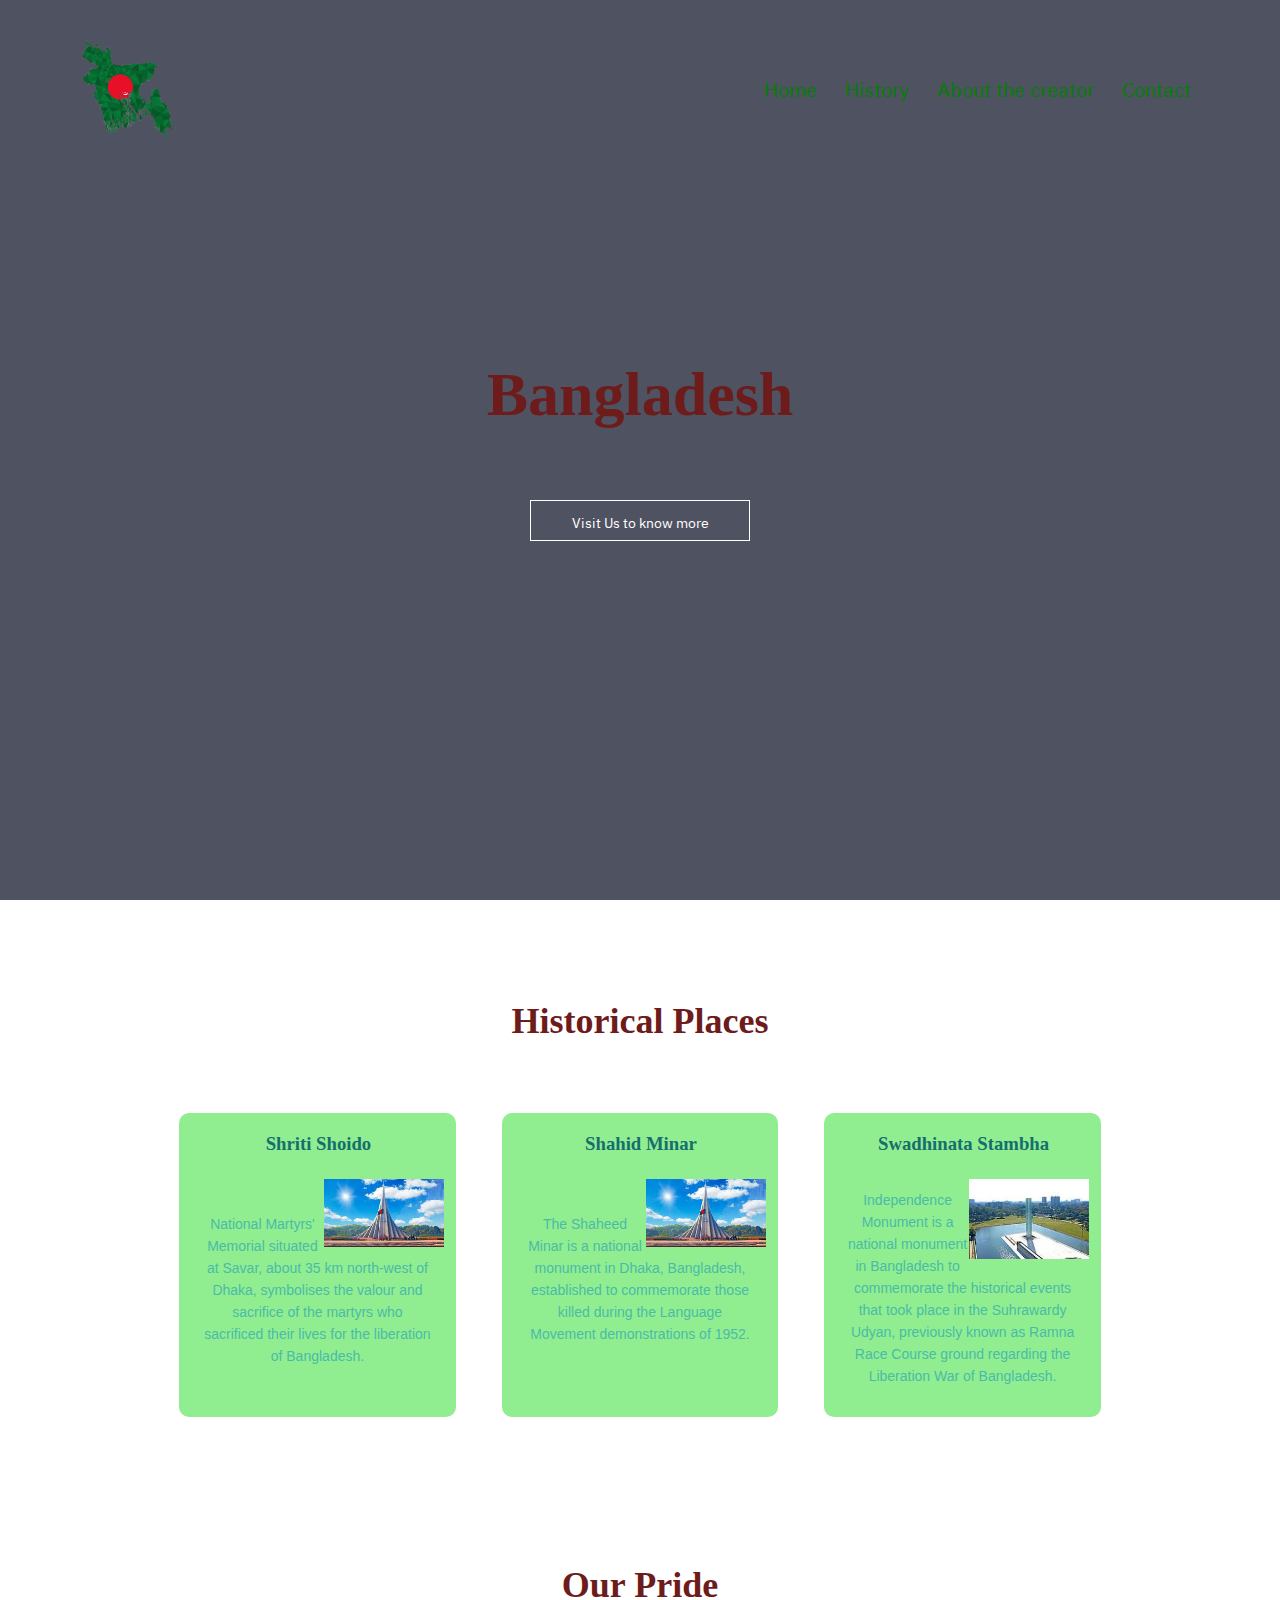
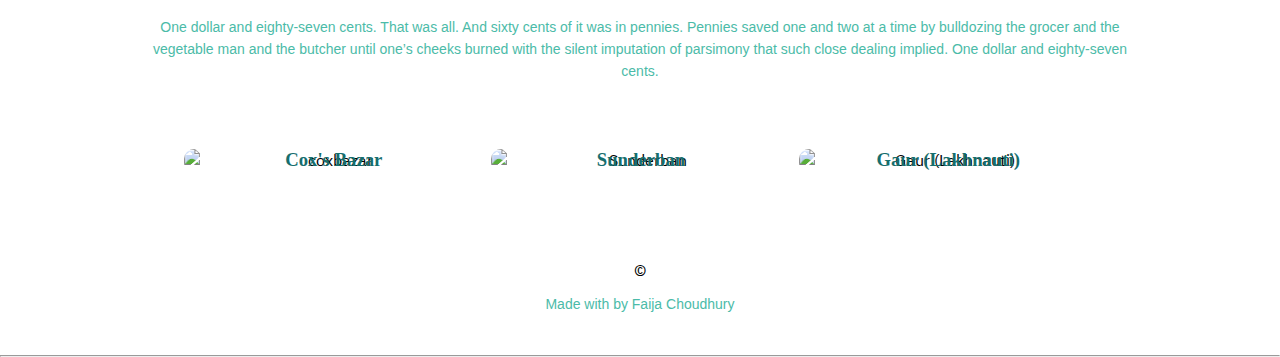
==== commit 2ec562db: "final project" ====
--- a/index.html
+++ b/index.html
@@ -46,41 +46,38 @@
     </section>
 
     <section class="historicalFeatures">
-      <h1>How we became Bangladesh</h1>
-      <p>fhsufyjncyeas gfhfyshjhghua</p>
+      <h1> Historical Places</h1>
+      <p> </p>
 
       <!-- planning to do historial features -->
       <!-- Will update the writing when finish the structural coding -->
 
       <div class="row">
         <div class="memory-col">
-          <h3>shrtiti shoido</h3>
+          <h3> Shriti Shoido </h3>
+          <br>
+          <img src="Images/sritiShoudho.jpg" />
+          <br>
           <p>
-            One dollar and eighty-seven cents. That was all. And sixty cents of
-            it was in pennies. Pennies saved one and two at a time by bulldozing
-            the grocer and the vegetable man and the butcher until one’s cheeks
-            burned with the silent imputation of parsimony that such close
-            dealing implied. One dollar and eighty-seven cents.
+            National Martyrs' Memorial situated at Savar, about 35 km north-west of Dhaka, symbolises the valour and sacrifice of the martyrs who sacrificed their lives for the liberation of Bangladesh.
+            
           </p>
         </div>
         <div class="memory-col">
-          <h3>#2</h3>
+          <h3> Shahid Minar </h3>
+          <br>
+          <img src="Images/sritiShoudho.jpg" />
+          <br>
           <p>
-            One dollar and eighty-seven cents. That was all. And sixty cents of
-            it was in pennies. Pennies saved one and two at a time by bulldozing
-            the grocer and the vegetable man and the butcher until one’s cheeks
-            burned with the silent imputation of parsimony that such close
-            dealing implied. One dollar and eighty-seven cents.
+              The Shaheed Minar is a national monument in Dhaka, Bangladesh, established to commemorate those killed during the Language Movement demonstrations of 1952.
           </p>
         </div>
         <div class="memory-col">
-          <h3>#3</h3>
+          <h3> Swadhinata Stambha </h3>
+          <br>
+          <img src="Images/swandhinata.jpg" />
           <p>
-            One dollar and eighty-seven cents. That was all. And sixty cents of
-            it was in pennies. Pennies saved one and two at a time by bulldozing
-            the grocer and the vegetable man and the butcher until one’s cheeks
-            burned with the silent imputation of parsimony that such close
-            dealing implied. One dollar and eighty-seven cents.
+            Independence Monument is a national monument in Bangladesh to commemorate the historical events that took place in the Suhrawardy Udyan, previously known as Ramna Race Course ground regarding the Liberation War of Bangladesh.
           </p>
         </div>
       </div>
@@ -102,27 +99,31 @@
           <div class="layer"> 
             <h3> Cox's Bazar </h3>
           </div>
-          <div class="places-col">
-            <img src="images/sunderban.jpg" alt=" Sunderban">
-            <div class="layer"> 
-              <h3> Sunderban</h3>
-            </div>
-            <div class="places-col">
-              <img src="images/Gaur.jpg" alt="  Gaur (Lakhnauti)">
-              <div class="layer"> 
-                <h3>  Gaur (Lakhnauti) </h3>
-              </div>
+        </div>
+        
+        
+        <div class="places-col">
+          <img src="images/sunderban.jpg" alt=" Sunderban">
+          <div class="layer"> 
+            <h3> Sunderban</h3>
+           </div>
+        </div>
+        
+        <div class="places-col">
+          <img src="images/Gaur.jpg" alt= "  Gaur (Lakhnauti)">
+          <div class="layer"> 
+          <h3>  Gaur (Lakhnauti) </h3>
+          </div>
          </div>
-        </div>
       <div>
     </section>
     
 
 
     <section class="copyRight">
-      <h4> Copy Right</h4>
+      <span class="copyright">&copy</span>
       <p>
-        Made with <span class="copyright">&copy</span> by Faija Choudhury
+         Made with  by Faija Choudhury
       </p>
 
     </section>
--- a/style.css
+++ b/style.css
@@ -188,11 +188,12 @@
 }
 
 .places-col {
-  flex-basis: 32%;
+  flex-basis: 320%;
   border-radius: 10px;
-  margin-bottom: 30px;
+  margin:5px;
   position: relative;
   overflow: hidden;
+  padding: auto;
 }
 
 .places-col img {
@@ -210,7 +211,7 @@
 }
 
 .layer :hover {
-  background: rgba(145, 83, 83, 0.7);
+  background: rgba(221, 200, 200, 0.7);
 }
 
 .copyRight {
@@ -311,7 +312,7 @@
 img {
   float: right;
   width: 120px;
-  height: 100%auto;
+  height: 100% auto;
 }
 /* the auto allows the image to fit to the original size of the image */
 
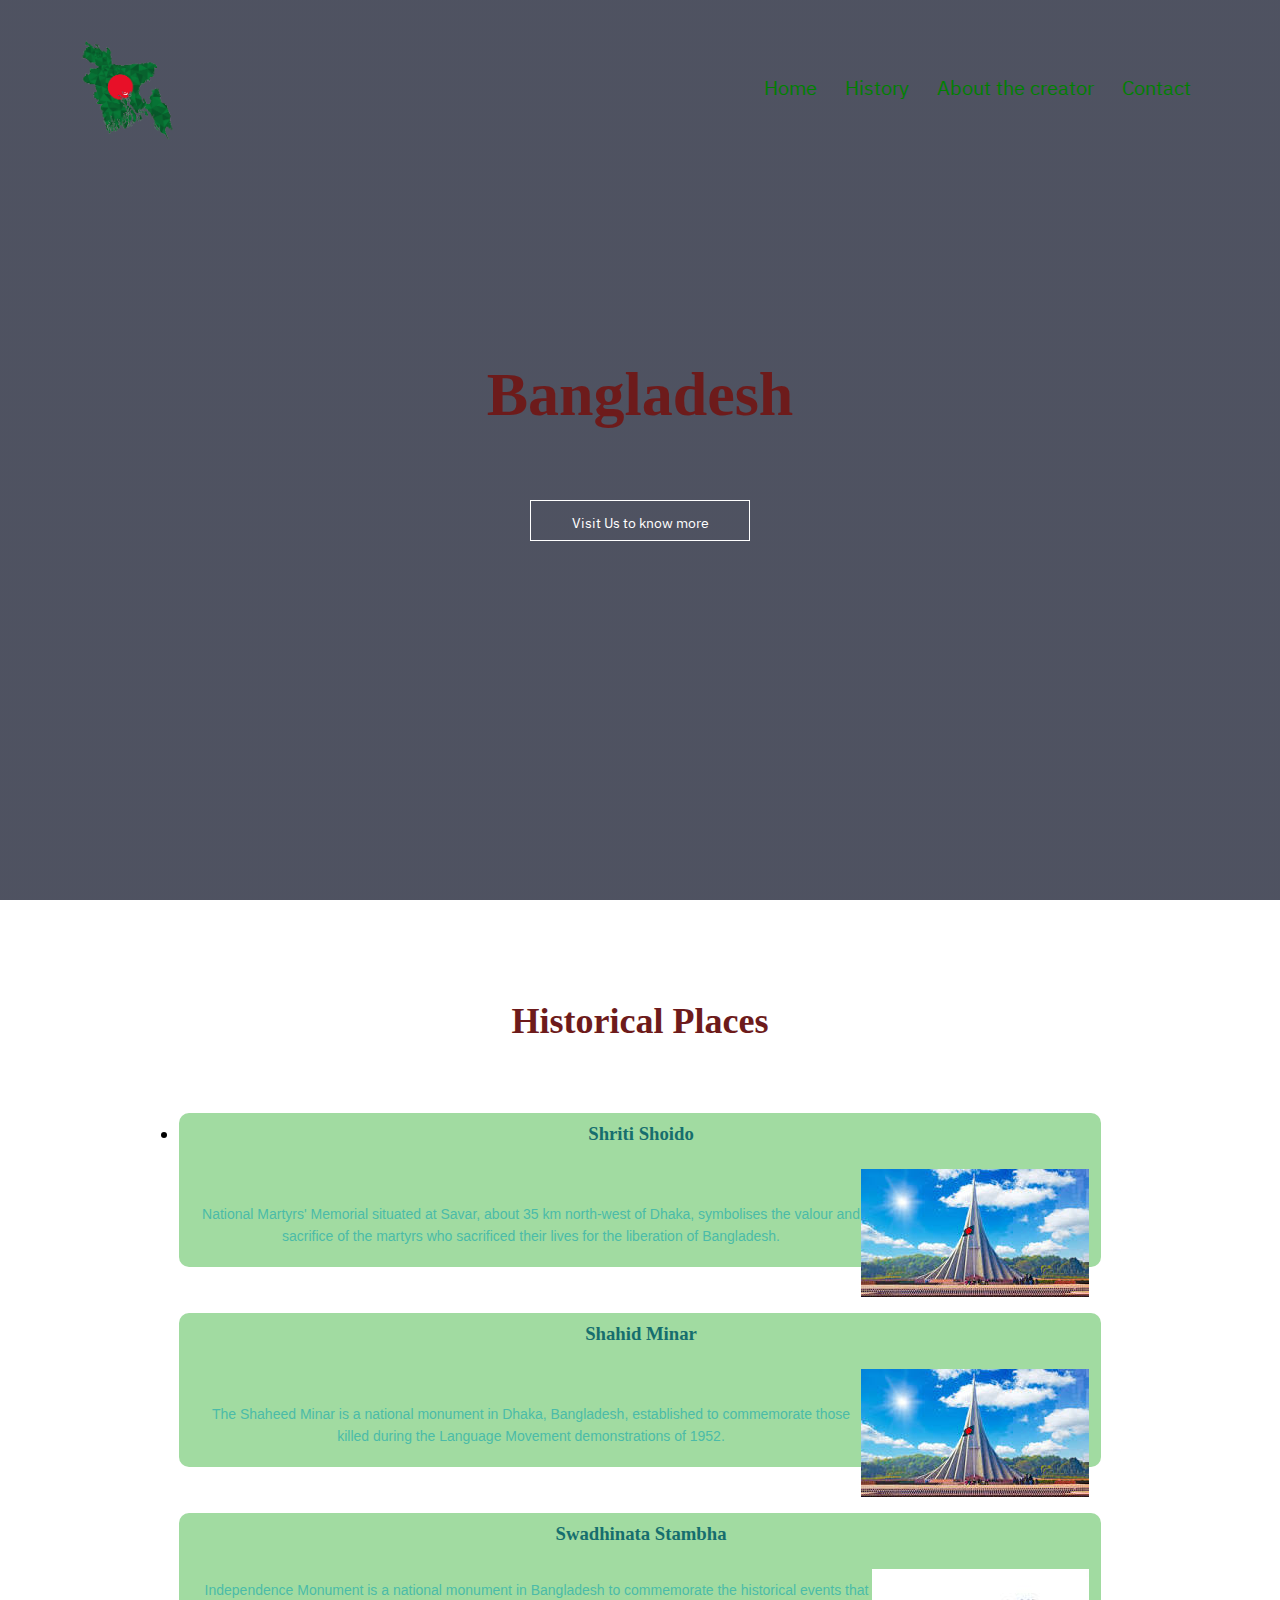
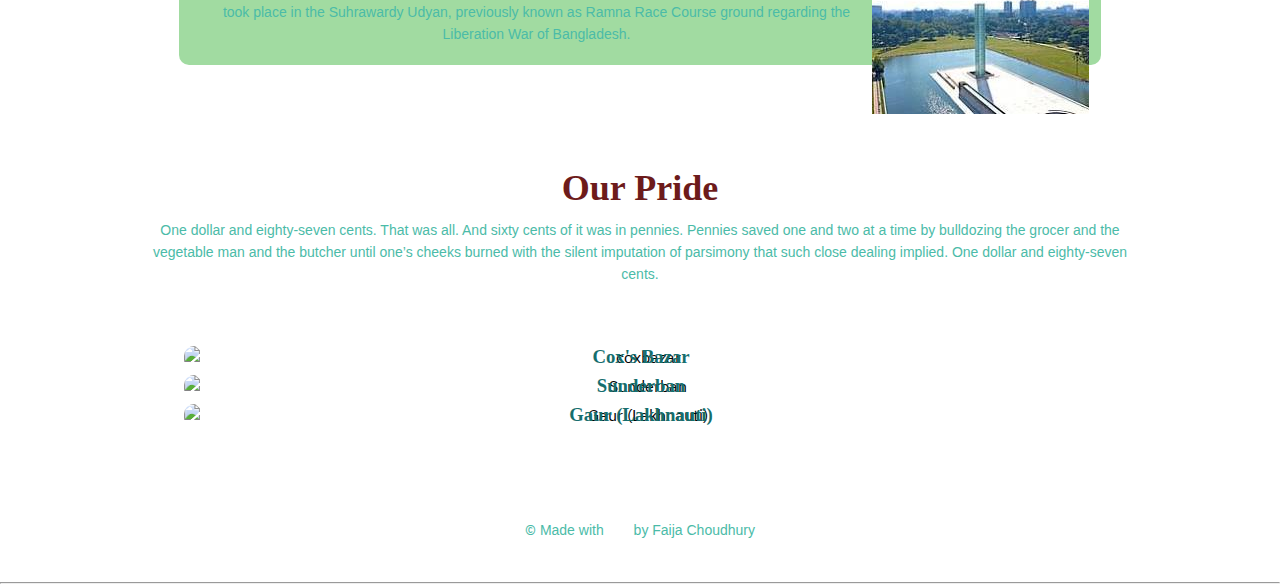
==== commit 26bd2fd4: "update" ====
--- a/index.html
+++ b/index.html
@@ -23,9 +23,9 @@
   <body>
     <section class="header">
       <nav>
-        <a href="index.html"> <img src="Images/logo.png" /></a>
+        <a href="index.html" class="animation"> <img src="Images/logo.png" /></a>
         <div class="nav-links" id="navLinks">
-          <i class="fa fa-times" onclick="hideMenu"></i>
+          <i class="fa fa-bars" aria-hidden="true"></i>
           <ul>
             <li><a href="index.html"> Home </a></li>
             <li><a href="history.html"> History </a></li>
@@ -33,7 +33,7 @@
             <li><a href="contract.html"> Contact </a></li>
           </ul>
         </div>
-        <i class="fa fa-bars" aria-hidden="true" onclick="showMenu"></i>
+        <i class="fa fa-times" aria-hidden="true" onclick="showMenu"></i>
       </nav>
 
       <div class="text-box">
@@ -56,7 +56,7 @@
         <div class="memory-col">
           <h3> Shriti Shoido </h3>
           <br>
-          <img src="Images/sritiShoudho.jpg" />
+          <img src="Images/sritiShoudho.jpg" class="memory"/>
           <br>
           <p>
             National Martyrs' Memorial situated at Savar, about 35 km north-west of Dhaka, symbolises the valour and sacrifice of the martyrs who sacrificed their lives for the liberation of Bangladesh.
@@ -66,7 +66,7 @@
         <div class="memory-col">
           <h3> Shahid Minar </h3>
           <br>
-          <img src="Images/sritiShoudho.jpg" />
+          <img src="Images/sritiShoudho.jpg" class="memory" />
           <br>
           <p>
               The Shaheed Minar is a national monument in Dhaka, Bangladesh, established to commemorate those killed during the Language Movement demonstrations of 1952.
@@ -75,7 +75,7 @@
         <div class="memory-col">
           <h3> Swadhinata Stambha </h3>
           <br>
-          <img src="Images/swandhinata.jpg" />
+          <img src="Images/swandhinata.jpg" class="memory"/>
           <p>
             Independence Monument is a national monument in Bangladesh to commemorate the historical events that took place in the Suhrawardy Udyan, previously known as Ramna Race Course ground regarding the Liberation War of Bangladesh.
           </p>
@@ -93,7 +93,7 @@
         silent imputation of parsimony that such close dealing implied. One dollar
         and eighty-seven cents.
       </p>
-      <div class="row">
+      <div class="pride">
         <div class="places-col">
           <img src="images/coxbazar.jpg" alt=" coxbazar">
           <div class="layer"> 
@@ -121,9 +121,12 @@
 
 
     <section class="copyRight">
-      <span class="copyright">&copy</span>
       <p>
-         Made with  by Faija Choudhury
+        <span class="copyright">&copy</span>
+        Made with <i class="fa fa-heart-o" aria-hidden="true"></i> by Faija
+        Choudhury
+
+        <!-- there is supposed to be an heart between made with and by Faija Choudhury. I am not sure why it is not showing -->
       </p>
 
     </section>
--- a/style.css
+++ b/style.css
@@ -24,6 +24,26 @@
 nav img {
   width: 100px;
 }
+
+.animation{
+  height: 100px;
+  /* background: lightgreen; */
+  position: relative;
+  animation-name: animation;
+  animation-duration: 3s;  
+  animation-delay: 2s;
+  animation-fill-mode: backwards;
+}
+
+@keyframes animation {
+  from {top: 0px; }
+  to {top: 600px; background-color: yellow;}
+}
+
+/* I want the animation to happen in the homepage only. */
+
+/* I have not used animation before so I went with a simple one. In future, I want to use small images to draw the flag. (each second a tile of the image will show, slowly revealing the flag */
+
 
 .nav-links {
   flex: 1;
@@ -133,6 +153,14 @@
   .row {
     flex-direction: column;
   }
+
+  .pride {
+    flex-direction: column;
+  }
+}
+
+.fa fa-heart-o{
+  display: none;
 }
 
 .historicalFeatures {
@@ -157,18 +185,31 @@
 
 .row {
   margin: 5%;
-  display: flex;
+  display:list-item;
+  justify-content:center;
+}
+
+.pride {
+  margin: 5%;
+  display:inline-flexbox;
   justify-content: space-between;
+}
+
+.memory{
+  width: auto; 
+  height: auto;
+
 }
 
 .memory-col {
   flex-basis: 30%;
-  background: lightgreen;
+  background: rgb(161, 219, 161);
   border-radius: 10px;
   margin-bottom: 5%;
-  padding: 20px 12px;
+  padding: 10px 12px;
   box-sizing: border-box;
   transition: 0.5s;
+  align-items: center;
 }
 h3 {
   text-align: center;
@@ -188,7 +229,7 @@
 }
 
 .places-col {
-  flex-basis: 320%;
+  flex-basis: 300%;
   border-radius: 10px;
   margin:5px;
   position: relative;
@@ -198,6 +239,7 @@
 
 .places-col img {
   width: 100%;
+  height: 100%;
 }
 
 .layer {
@@ -243,15 +285,17 @@
   background-size: cover;
   text-align: center;
   color: white;
+  padding: 5%;
 }
 
 .subHeader1 h1 {
-  margin-top: 100px;
+  margin-top:auto;
+  padding: 5%;
 }
 
 .historyCol {
   width: 80%;
-  margin: auto;
+  margin: 50%;
   padding-top: 80px;
   padding-bottom: 50px;
 }
@@ -259,15 +303,16 @@
 .historyCol table {
   border: 5px rgb(84, 152, 211) solid;
   border-collapse: collapse;
-  margin: 20px;
+  margin: 20%;
   width: 50px;
   font-family: Arial, Helvetica, sans-serif;
   background-color: azure;
+  padding-left: 20%;
 }
 
 tr,td {
   border: 1px rgb(139, 190, 235) dotted;
-  padding: 3px;
+  padding: 10px;
   vertical-align: top;
 }
 
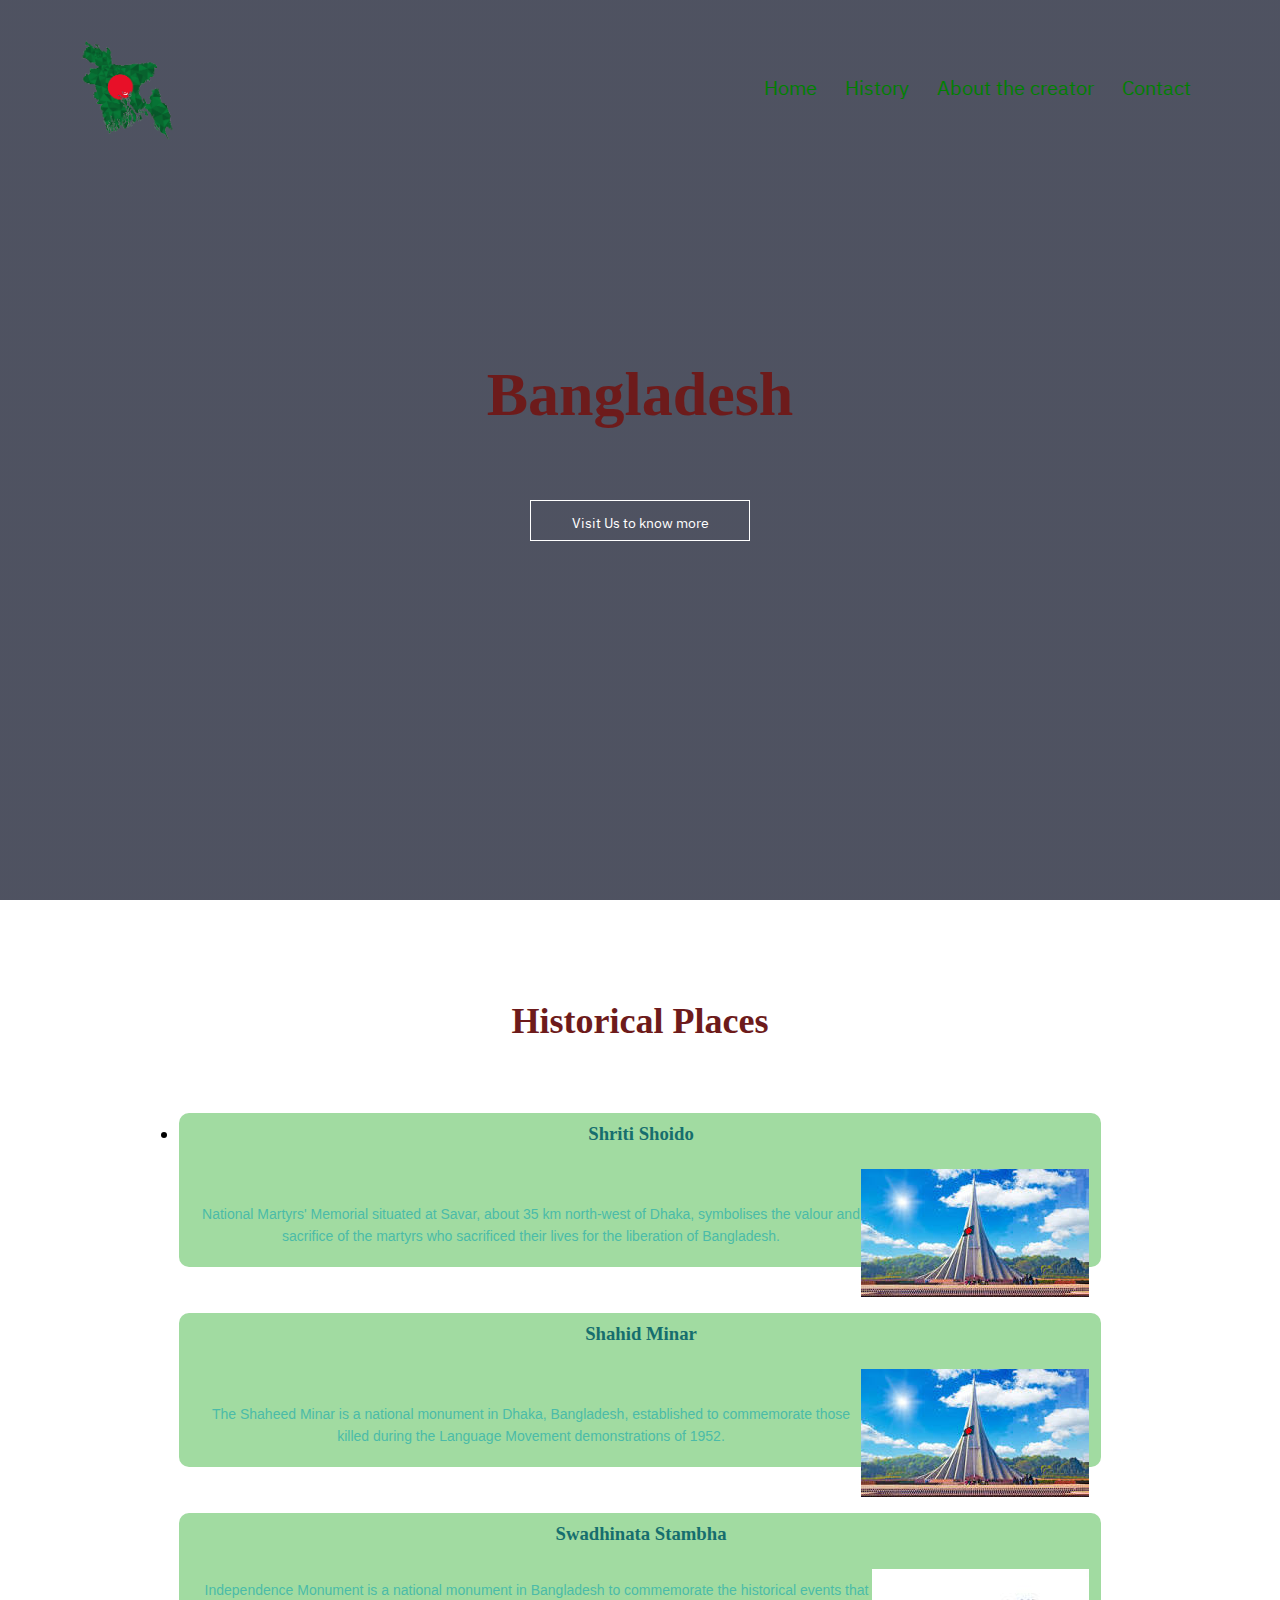
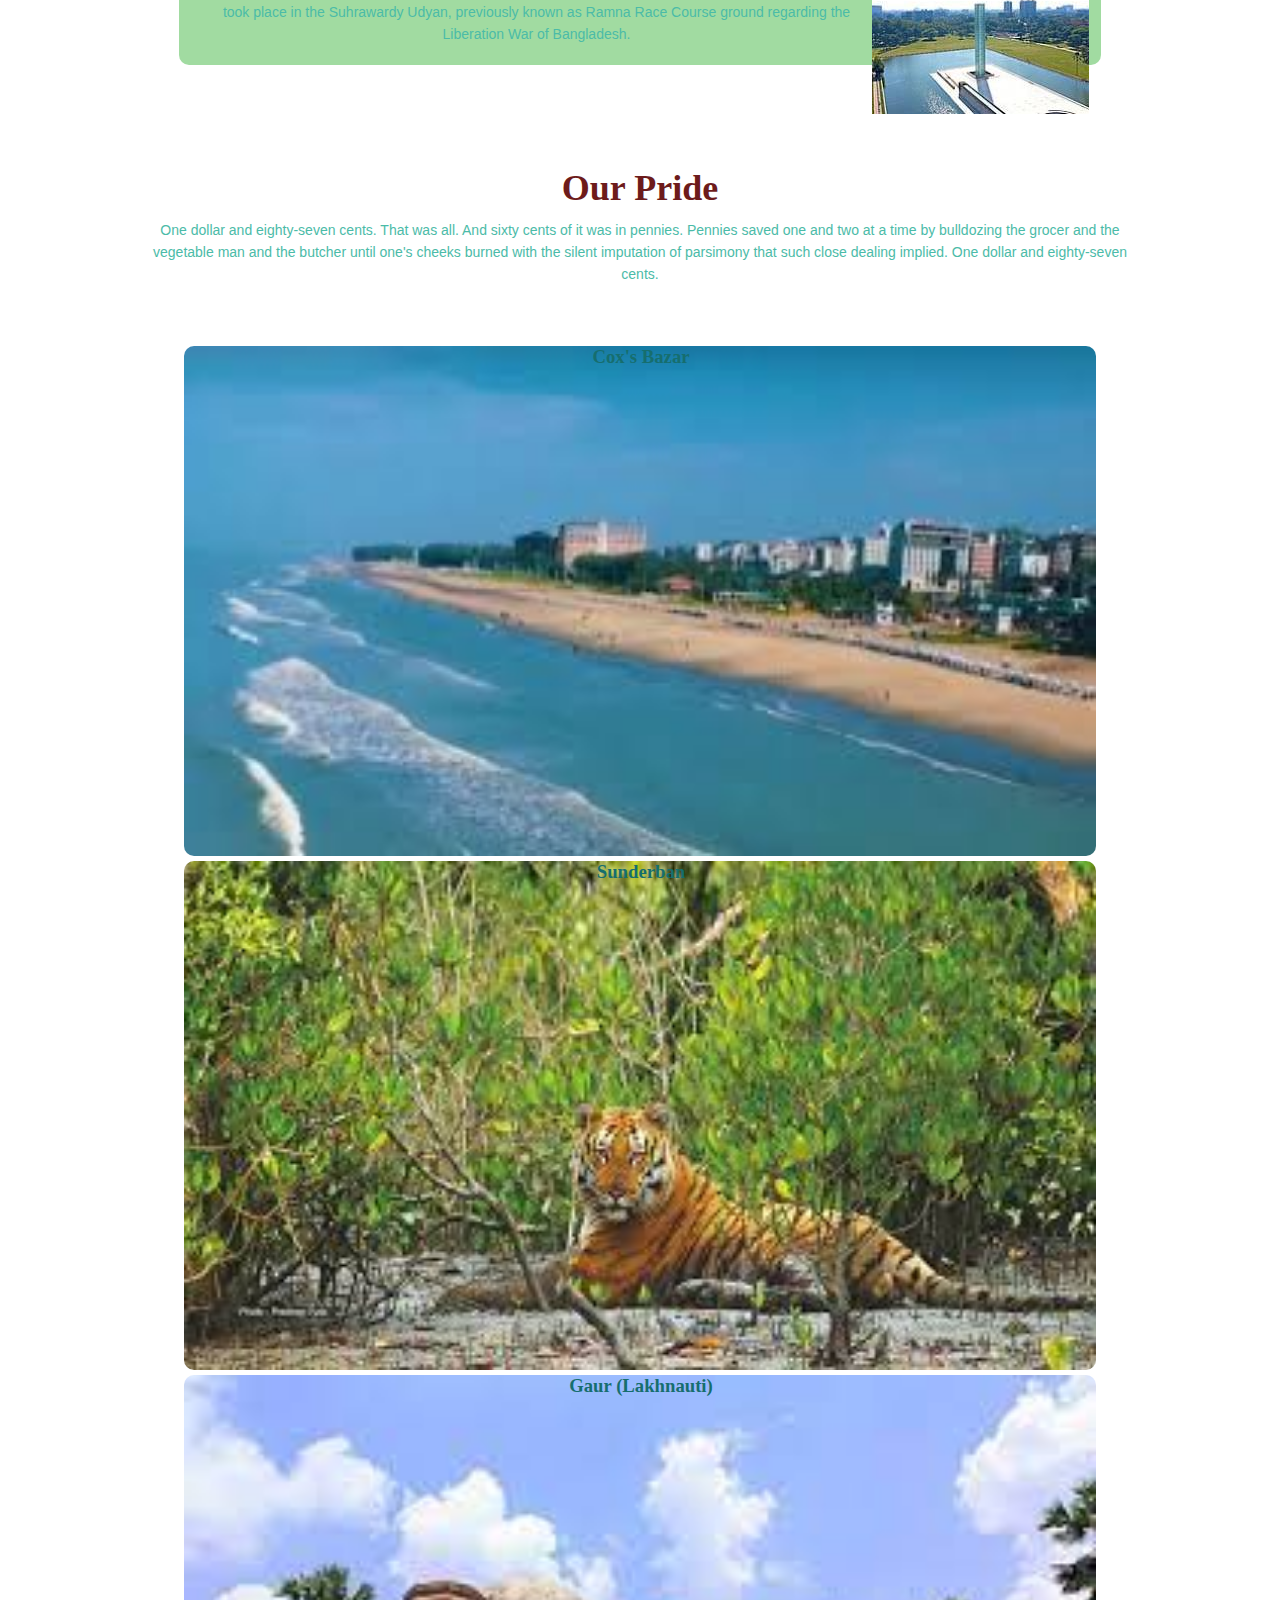
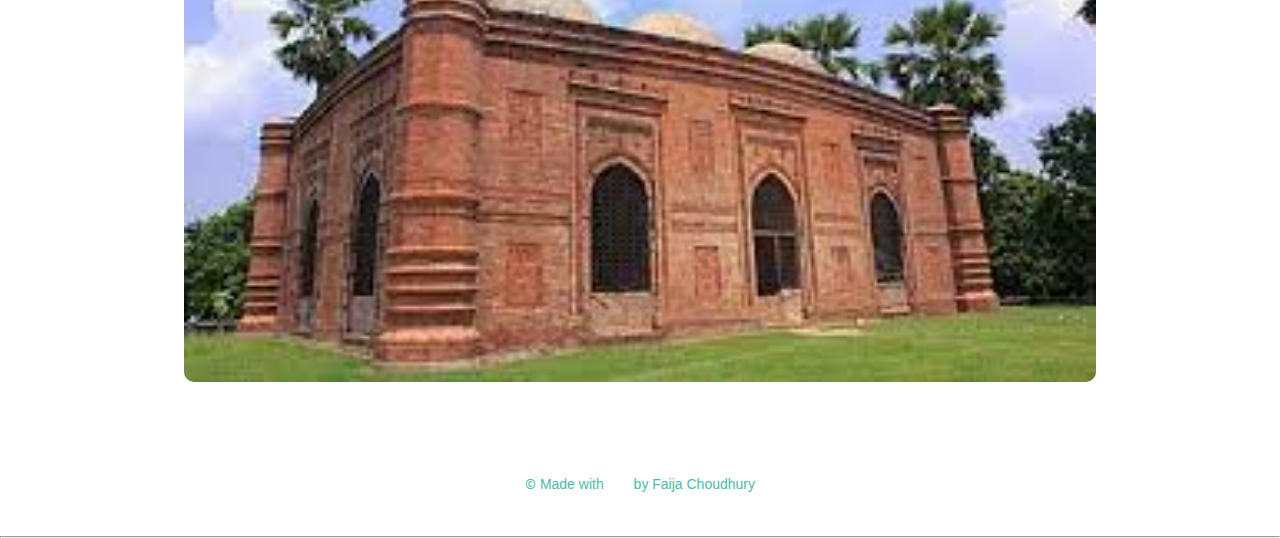
==== commit 7bcfa6b8: "update" ====
--- a/index.html
+++ b/index.html
@@ -49,7 +49,7 @@
       <h1> Historical Places</h1>
       <p> </p>
 
-      <!-- planning to do historial features -->
+      <!-- planning to do historical features -->
       <!-- Will update the writing when finish the structural coding -->
 
       <div class="row">
@@ -89,13 +89,13 @@
       <p>
         One dollar and eighty-seven cents. That was all. And sixty cents of it was
         in pennies. Pennies saved one and two at a time by bulldozing the grocer
-        and the vegetable man and the butcher until one’s cheeks burned with the
+        and the vegetable man and the butcher until one's cheeks burned with the
         silent imputation of parsimony that such close dealing implied. One dollar
         and eighty-seven cents.
       </p>
       <div class="pride">
         <div class="places-col">
-          <img src="images/coxbazar.jpg" alt=" coxbazar">
+          <img src="Images/coxbazar.jpg" alt=" coxbazar">
           <div class="layer"> 
             <h3> Cox's Bazar </h3>
           </div>
@@ -103,14 +103,14 @@
         
         
         <div class="places-col">
-          <img src="images/sunderban.jpg" alt=" Sunderban">
+          <img src="Images/sunderban.jpg" alt=" Sunderban">
           <div class="layer"> 
             <h3> Sunderban</h3>
            </div>
         </div>
         
         <div class="places-col">
-          <img src="images/Gaur.jpg" alt= "  Gaur (Lakhnauti)">
+          <img src="Images/Gaur.jpg" alt= "  Gaur (Lakhnauti)">
           <div class="layer"> 
           <h3>  Gaur (Lakhnauti) </h3>
           </div>
@@ -118,6 +118,34 @@
       <div>
     </section>
     
+    <script>
+      <button> Ask</button>;
+      <p id="message"></p>;
+      <img src="" alt="" />;
+
+    
+        function interest() {
+          console.log("...starting...");
+          const age = window.prompt("How old are you?");
+          // console.log(age);
+          const country = window.prompt("Would you like to visit Bangladesh?");
+          const imageEl = document.querySelector("img");
+          const messageEl = document.querySelector("#message");
+          if (age >= 21 || country.toLocaleLowerCase() == "china") {
+            console.log("Yes, you can!");
+            messageEl.innerText = "Yes, you can!";
+            imageEl.src = "images/beaver.jpg";
+          } else {
+            console.log("No, you cannot!");
+            messageEl.innerText = "No, you cannot!";
+            imageEl.src = "images/smiley.gif";
+          }
+        }
+        document.querySelector("button").onclick = function () {
+          interest();}
+
+        // the question is not showing up
+    </script>
 
 
     <section class="copyRight">
@@ -139,6 +167,7 @@
       function hideMenu() {
         navLinks.style.right = "-200px";
       }
+      
     </script>
     <hr />
   </body>
